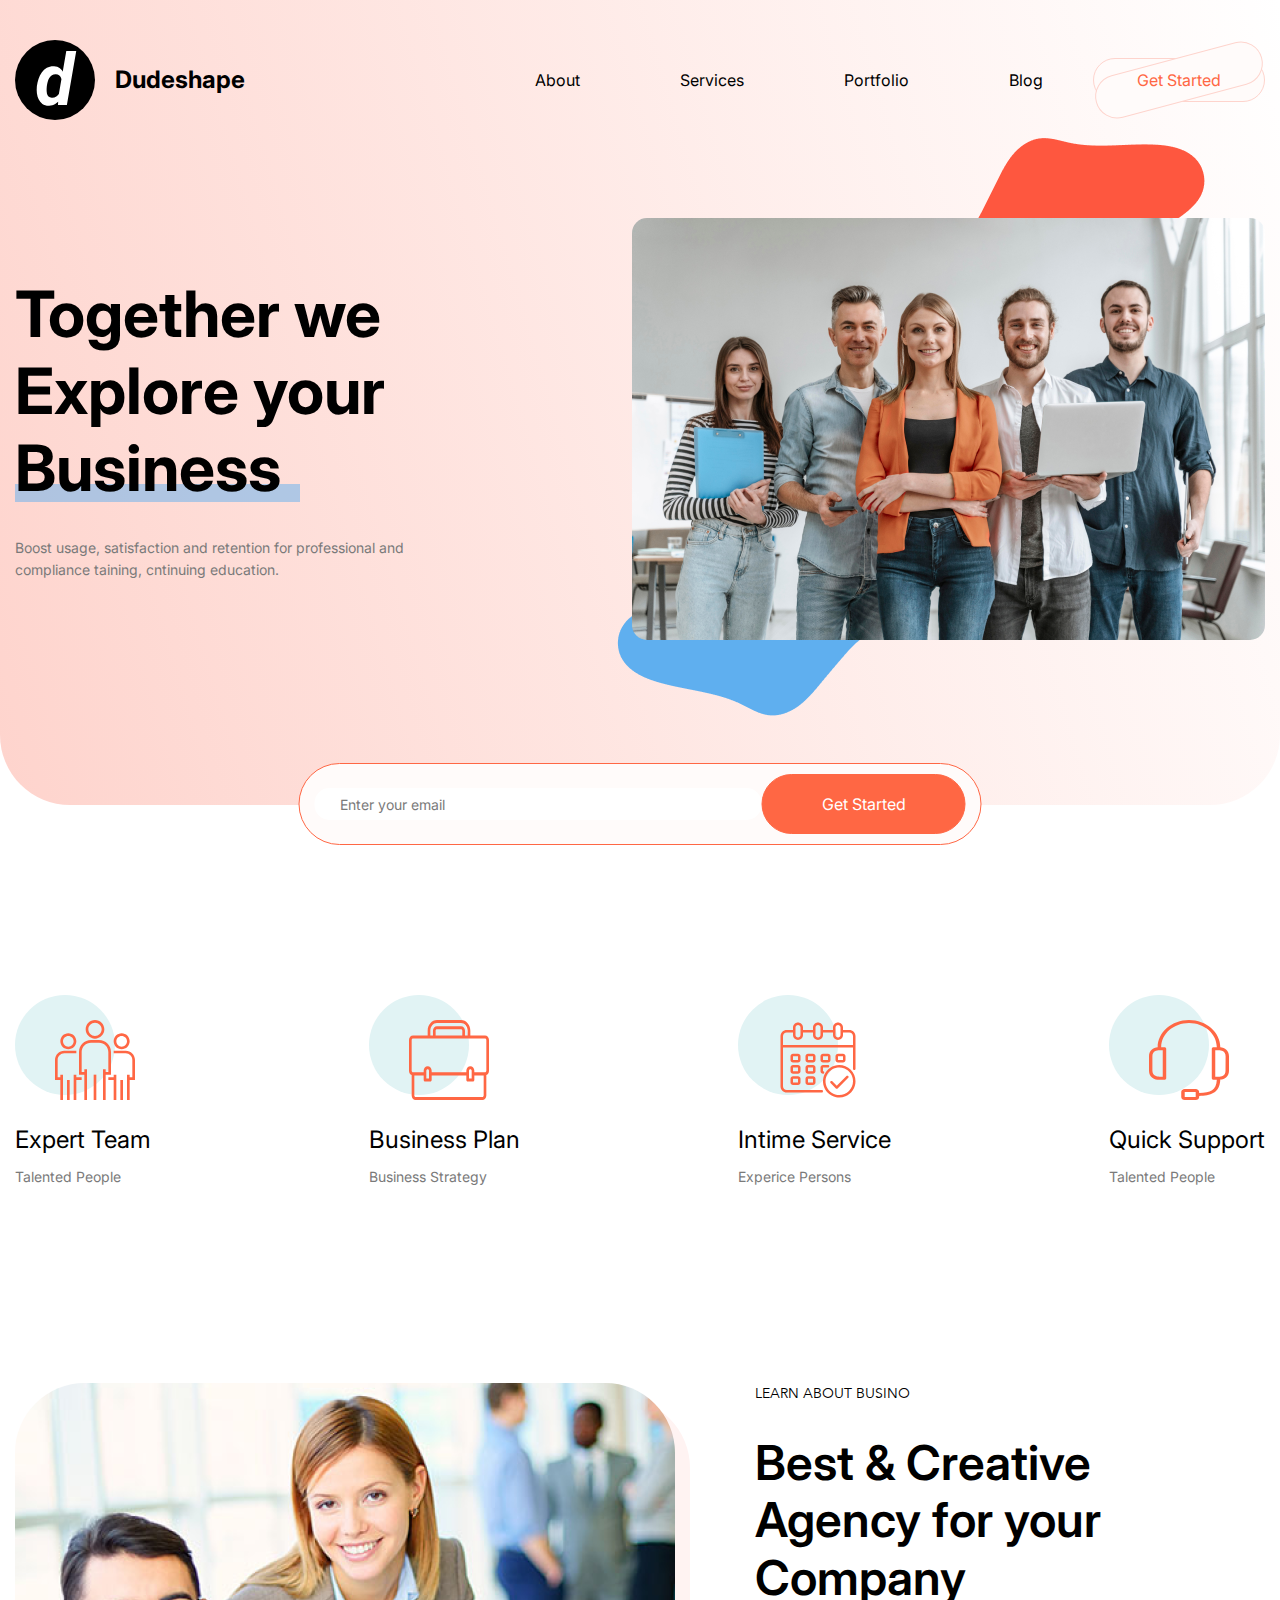
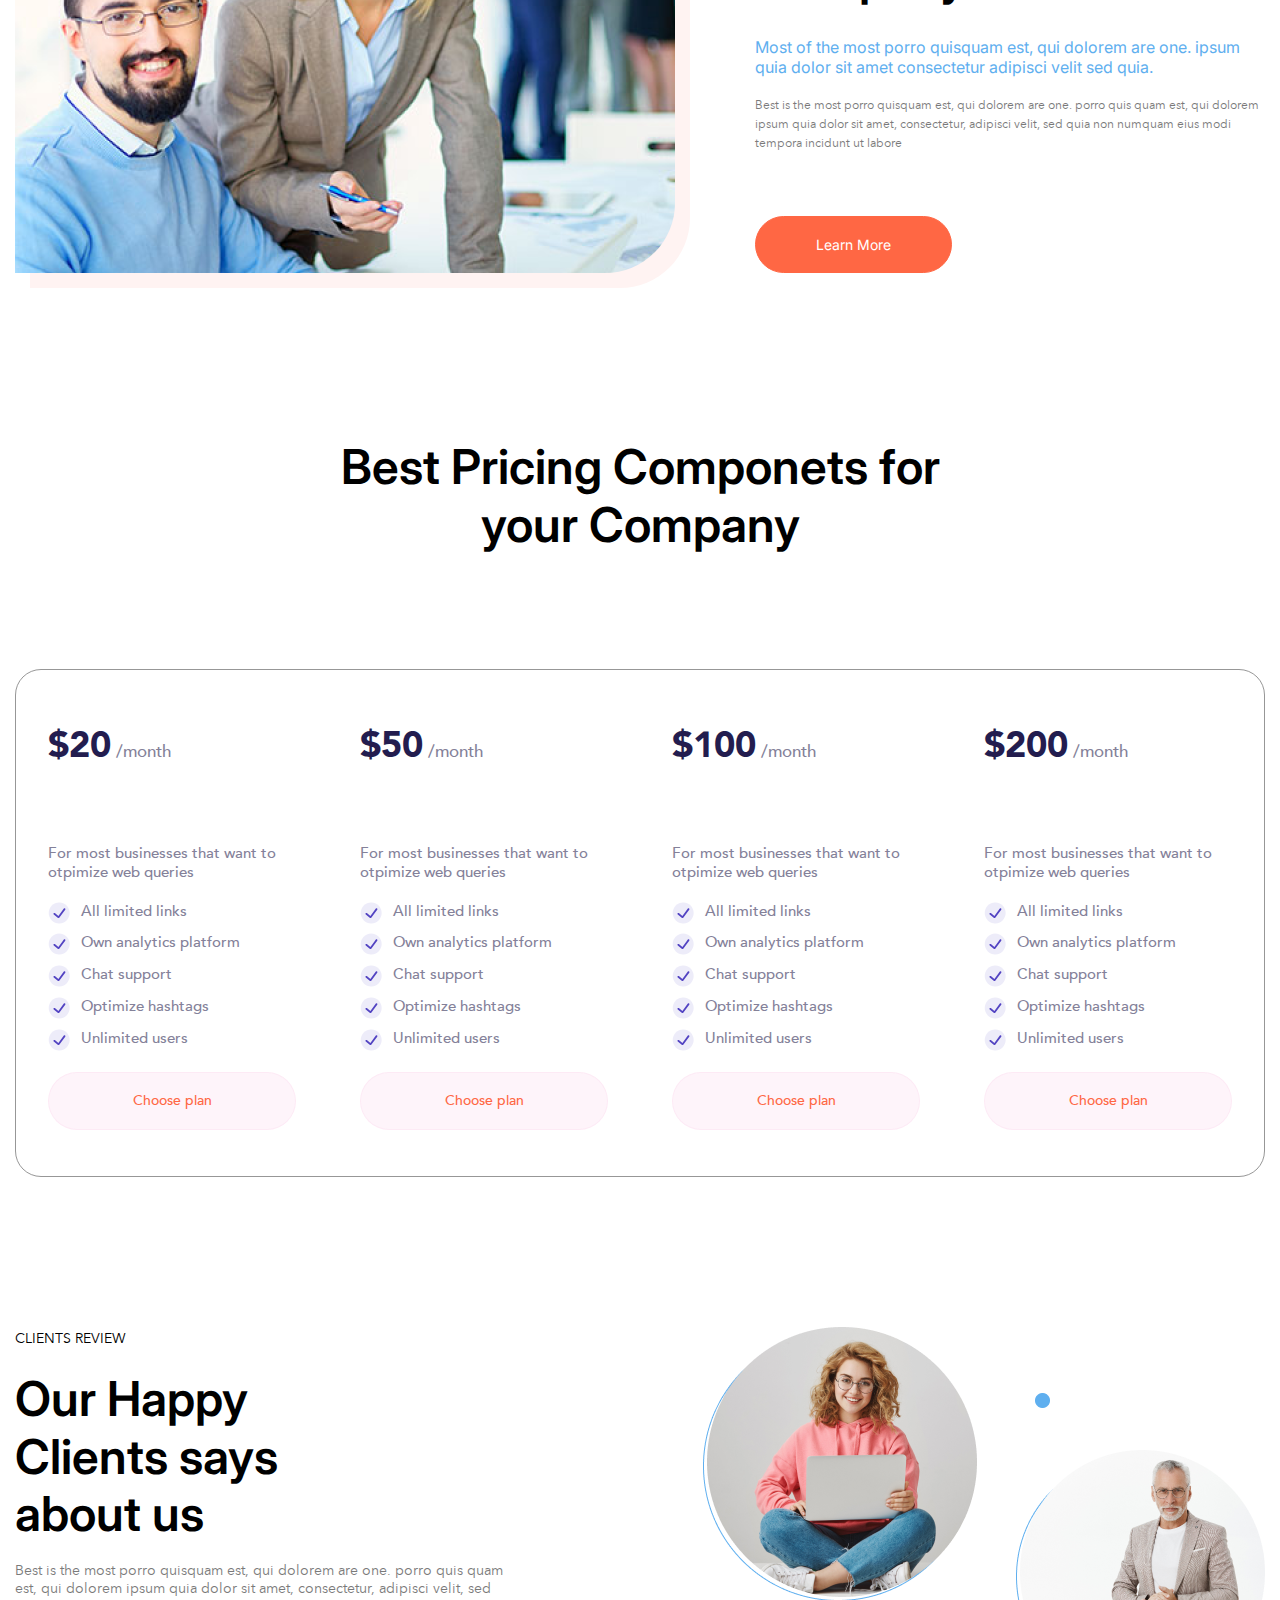
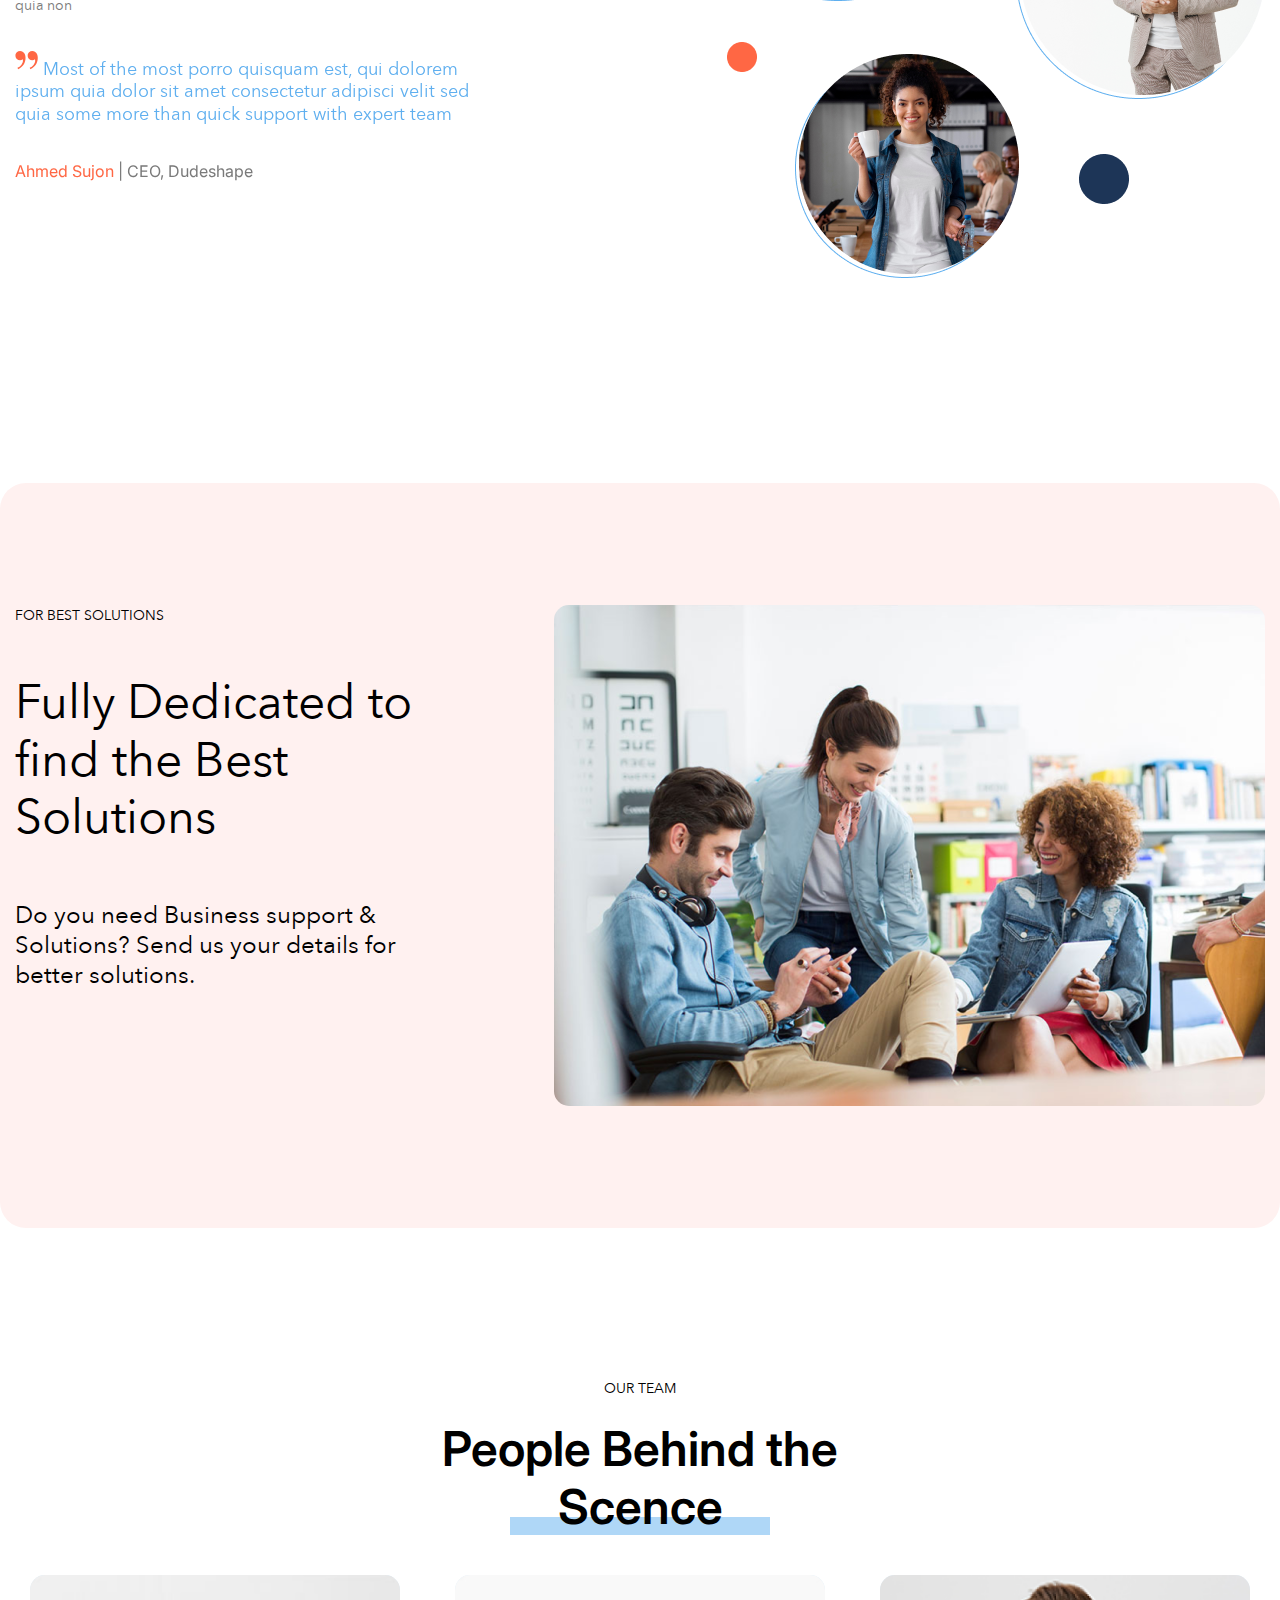
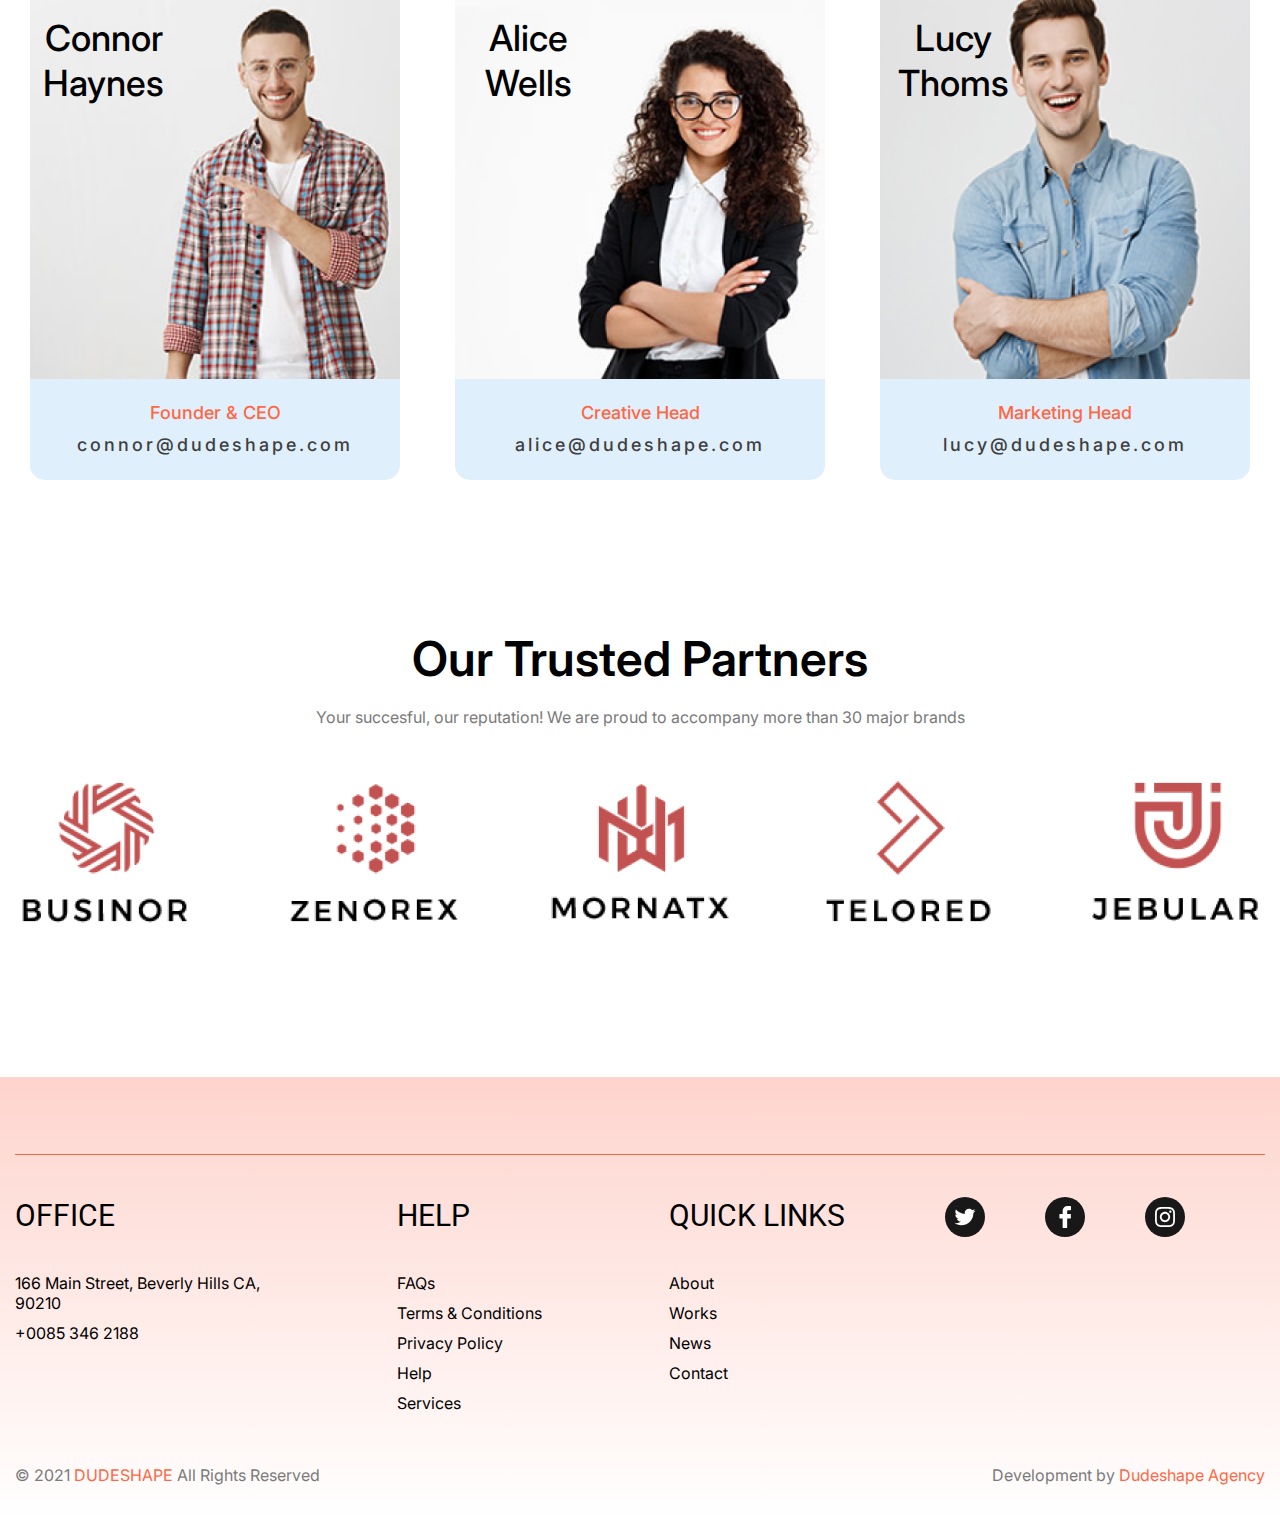
==== app/index.html @ f7526f3b "header, footer, top, features, about, price, reviews, solution, team, partners" ====
<!DOCTYPE html>
<html lang="en">

<head>
    <meta charset="UTF-8">
    <meta http-equiv="X-UA-Compatible" content="IE=edge">
    <meta name="viewport" content="width=device-width, initial-scale=1.0">
    <title>Dudeshape</title>
    <link rel="apple-touch-icon" sizes="120x120" href="images/favicon/apple-touch-icon.png">
    <link rel="icon" type="image/png" sizes="32x32" href="images/favicon/favicon-32x32.png">
    <link rel="icon" type="image/png" sizes="16x16" href="images/favicon/favicon-16x16.png">
    <link rel="manifest" href="images/favicon/site.webmanifest">
    <link rel="mask-icon" href="images/favicon/safari-pinned-tab.svg" color="#5bbad5">
    <meta name="msapplication-TileColor" content="#da532c">
    <meta name="theme-color" content="#ffffff">
    <link rel="preconnect" href="https://fonts.googleapis.com">
    <link rel="preconnect" href="https://fonts.gstatic.com" crossorigin>
    <link
        href="https://fonts.googleapis.com/css2?family=Inter:wght@400;500;600;700&family=Playfair+Display:wght@700&family=Roboto&display=swap"
        rel="stylesheet">
    <link rel="stylesheet" href="css/style.min.css">
</head>

<body>
    <!-- sprite -->
    <svg style="display: none;">
        <symbol id="twitter" viewBox="0 0 40 40">
            <g>
                <path
                    d="M30.5 13.7723C29.7271 14.1003 28.8978 14.3227 28.0264 14.422C28.9161 13.9118 29.5972 13.1026 29.92 12.1414C29.0854 12.6138 28.1642 12.9569 27.1826 13.1428C26.3966 12.3399 25.2785 11.8398 24.0384 11.8398C21.6593 11.8398 19.7303 13.6869 19.7303 15.9637C19.7303 16.2866 19.7683 16.602 19.8418 16.9036C16.262 16.7314 13.0877 15.0892 10.9631 12.5937C10.5918 13.2019 10.3805 13.9105 10.3805 14.667C10.3805 16.0981 11.1416 17.3609 12.2964 18.0997C11.5904 18.0771 10.9264 17.8912 10.3451 17.5821V17.6336C10.3451 19.6314 11.8306 21.2988 13.8002 21.6783C13.4394 21.7713 13.0588 21.8228 12.6651 21.8228C12.387 21.8228 12.1179 21.7964 11.8542 21.7461C12.4027 23.3859 13.9931 24.5783 15.8776 24.611C14.4039 25.7167 12.5457 26.3739 10.5275 26.3739C10.1798 26.3739 9.83724 26.3537 9.5 26.3173C11.4067 27.4896 13.6704 28.1732 16.1033 28.1732C24.028 28.1732 28.3597 21.8881 28.3597 16.4374L28.3453 15.9034C29.1917 15.3254 29.9239 14.5991 30.5 13.7723Z"
                    fill="white" />
            </g>
        </symbol>
        <symbol id="facebook" viewBox="0 0 40 40">
            <g>
                <path
                    d="M25.5628 9.00458L22.7856 9C19.6654 9 17.649 11.1251 17.649 14.4142V16.9106H14.8566C14.6153 16.9106 14.4199 17.1115 14.4199 17.3594V20.9763C14.4199 21.2241 14.6155 21.4249 14.8566 21.4249H17.649V30.5514C17.649 30.7993 17.8444 31 18.0857 31H21.729C21.9703 31 22.1657 30.799 22.1657 30.5514V21.4249H25.4307C25.672 21.4249 25.8674 21.2241 25.8674 20.9763L25.8688 17.3594C25.8688 17.2404 25.8226 17.1264 25.7409 17.0422C25.6591 16.9579 25.5477 16.9106 25.4318 16.9106H22.1657V14.7944C22.1657 13.7773 22.4017 13.2609 23.6915 13.2609L25.5624 13.2603C25.8035 13.2603 25.9989 13.0593 25.9989 12.8117V9.45317C25.9989 9.20576 25.8037 9.00504 25.5628 9.00458Z"
                    fill="white" />
            </g>
        </symbol>
        <symbol id="instagram" viewBox="0 0 40 40">
            <g>
                <path
                    d="M29.9453 15.8801C29.8984 14.8174 29.7266 14.0868 29.4804 13.4537C29.2264 12.7818 28.8357 12.1801 28.3239 11.68C27.8237 11.1721 27.2182 10.7774 26.554 10.5274C25.9172 10.2813 25.1905 10.1094 24.1278 10.0626C23.0572 10.0118 22.7173 10 20.0019 10C17.2866 10 16.9467 10.0118 15.88 10.0586C14.8174 10.1055 14.0868 10.2775 13.4539 10.5235C12.7818 10.7774 12.1801 11.1681 11.68 11.68C11.1721 12.1801 10.7776 12.7857 10.5274 13.4499C10.2813 14.0868 10.1094 14.8134 10.0626 15.8761C10.0118 16.9467 10 17.2866 10 20.002C10 22.7173 10.0118 23.0572 10.0586 24.1239C10.1055 25.1865 10.2775 25.9171 10.5236 26.5502C10.7776 27.2221 11.1721 27.8238 11.68 28.3239C12.1801 28.8318 12.7857 29.2265 13.4499 29.4765C14.0868 29.7226 14.8134 29.8945 15.8762 29.9413C16.9427 29.9883 17.2828 29.9999 19.9981 29.9999C22.7135 29.9999 23.0534 29.9883 24.12 29.9413C25.1827 29.8945 25.9133 29.7226 26.5462 29.4765C27.8903 28.9568 28.953 27.8941 29.4726 26.5502C29.7186 25.9133 29.8906 25.1865 29.9375 24.1239C29.9843 23.0572 29.9961 22.7173 29.9961 20.002C29.9961 17.2866 29.9921 16.9467 29.9453 15.8801ZM28.1442 24.0457C28.1012 25.0225 27.9371 25.5499 27.8004 25.9015C27.4643 26.7728 26.7728 27.4643 25.9015 27.8004C25.5499 27.9372 25.0186 28.1012 24.0457 28.1441C22.9908 28.1911 22.6744 28.2027 20.0059 28.2027C17.3374 28.2027 17.017 28.1911 15.966 28.1441C14.9892 28.1012 14.4618 27.9372 14.1101 27.8004C13.6766 27.6402 13.2819 27.3862 12.9615 27.0541C12.6294 26.7298 12.3755 26.3391 12.2152 25.9055C12.0785 25.5539 11.9144 25.0225 11.8715 24.0497C11.8245 22.9948 11.8129 22.6783 11.8129 20.0097C11.8129 17.3412 11.8245 17.0209 11.8715 15.9699C11.9144 14.9932 12.0785 14.4657 12.2152 14.1141C12.3755 13.6804 12.6294 13.2859 12.9655 12.9654C13.2897 12.6333 13.6804 12.3793 14.1141 12.2192C14.4657 12.0825 14.9972 11.9184 15.9699 11.8754C17.0248 11.8285 17.3414 11.8168 20.0097 11.8168C22.6822 11.8168 22.9986 11.8285 24.0497 11.8754C25.0264 11.9184 25.5539 12.0825 25.9055 12.2192C26.3391 12.3793 26.7337 12.6333 27.0541 12.9654C27.3862 13.2897 27.6401 13.6804 27.8004 14.1141C27.9371 14.4657 28.1012 14.997 28.1442 15.9699C28.1911 17.0248 28.2028 17.3412 28.2028 20.0097C28.2028 22.6783 28.1911 22.9908 28.1442 24.0457Z"
                    fill="white" />
                <path
                    d="M20.0019 14.8642C17.1655 14.8642 14.8642 17.1654 14.8642 20.002C14.8642 22.8385 17.1655 25.1397 20.0019 25.1397C22.8385 25.1397 25.1397 22.8385 25.1397 20.002C25.1397 17.1654 22.8385 14.8642 20.0019 14.8642ZM20.0019 23.3347C18.1618 23.3347 16.6692 21.8422 16.6692 20.002C16.6692 18.1617 18.1618 16.6692 20.0019 16.6692C21.8422 16.6692 23.3346 18.1617 23.3346 20.002C23.3346 21.8422 21.8422 23.3347 20.0019 23.3347Z"
                    fill="white" />
                <path
                    d="M26.5424 14.6611C26.5424 15.3235 26.0053 15.8605 25.3428 15.8605C24.6805 15.8605 24.1434 15.3235 24.1434 14.6611C24.1434 13.9986 24.6805 13.4617 25.3428 13.4617C26.0053 13.4617 26.5424 13.9986 26.5424 14.6611Z"
                    fill="white" />
            </g>
        </symbol>
    </svg>
    <header class="header">
        <div class="container">
            <div class="header__inner">
                <a class="header__logo" href="#">
                    <img class="header__logo-img" src="images/logo.svg" alt="Dudeshape">
                    <span class="header__logo-text">Dudeshape</span>
                </a>
                <nav class="header__menu">
                    <ul class="header__menu-list">
                        <li class="header__menu-item">
                            <a class="header__menu-link" href="#">About</a>
                        </li>
                        <li class="header__menu-item">
                            <a class="header__menu-link" href="#">Services</a>
                        </li>
                        <li class="header__menu-item">
                            <a class="header__menu-link" href="#">Portfolio</a>
                        </li>
                        <li class="header__menu-item">
                            <a class="header__menu-link" href="#">Blog</a>
                        </li>
                    </ul>
                </nav>
                <a class="header__start-link" href="#">Get Started</a>
            </div>
        </div>
    </header>
    <div class="wrapper">
        <div class="main">
            <section class="top">
                <div class="container">
                    <div class="top__inner">
                        <div class="top__content">
                            <div class="top__info">
                                <h1 class="top__title">
                                    Together we Explore your Business
                                </h1>
                                <p class="top__text">
                                    Boost usage, satisfaction and retention for professional
                                    and compliance taining, cntinuing education.
                                </p>
                            </div>
                            <div class="top__img">
                                <img src="images/top-img.png" alt="team">
                            </div>
                        </div>
                        <form class="top__form">
                            <input class="top__form-email" type="email" placeholder="Enter your email">
                            <button class="top__form-btn" type="submit">Get Started</button>
                        </form>
                    </div>
                </div>
            </section>
            <section class="features">
                <div class="container">
                    <div class="features__inner">
                        <div class="features__row">
                            <div class="features__col">
                                <div class="features__item">
                                    <div class="features__item-img">
                                        <img class="features__item-icon" src="images/features1.svg" alt="feature1">
                                    </div>
                                    <h6 class="features__item-title">
                                        Expert Team
                                    </h6>
                                    <p class="features__item-text">
                                        Talented People
                                    </p>
                                </div>
                            </div>
                            <div class="features__col">
                                <div class="features__item">
                                    <div class="features__item-img">
                                        <img class="features__item-icon" src="images/features2.svg" alt="feature2">
                                    </div>
                                    <h6 class="features__item-title">
                                        Business Plan
                                    </h6>
                                    <p class="features__item-text">
                                        Business Strategy
                                    </p>
                                </div>
                            </div>
                            <div class="features__col">
                                <div class="features__item">
                                    <div class="features__item-img">
                                        <img class="features__item-icon" src="images/features3.svg" alt="feature3">
                                    </div>
                                    <h6 class="features__item-title">
                                        Intime Service
                                    </h6>
                                    <p class="features__item-text">
                                        Experice Persons
                                    </p>
                                </div>
                            </div>
                            <div class="features__col">
                                <div class="features__item">
                                    <div class="features__item-img">
                                        <img class="features__item-icon" src="images/features4.svg" alt="feature4">
                                    </div>
                                    <h6 class="features__item-title">
                                        Quick Support
                                    </h6>
                                    <p class="features__item-text">
                                        Talented People
                                    </p>
                                </div>
                            </div>
                        </div>
                    </div>
                </div>
            </section>
            <section class="about">
                <div class="container">
                    <div class="about__inner">
                        <div class="about__img">
                            <img src="images/about-img.png" alt="about">
                        </div>
                        <div class="about__info">
                            <span class="about__subtitle">
                                LEARN ABOUT BUSINO
                            </span>
                            <h3 class="about__title">
                                Best & Creative Agency for your Company
                            </h3>
                            <p class="about__text">
                                Most of the most porro quisquam est, qui dolorem are one. ipsum quia dolor sit amet
                                consectetur adipisci velit sed quia.
                            </p>
                            <p class="about__text">
                                Best is the most porro quisquam est, qui dolorem are one. porro quis quam est, qui
                                dolorem ipsum quia dolor sit amet, consectetur, adipisci velit, sed quia non numquam
                                eius modi tempora incidunt ut labore
                            </p>
                            <a class="about__btn btn" href="#">Learn More</a>
                        </div>
                    </div>
                </div>
            </section>
            <section class="price">
                <div class="container">
                    <div class="price__inner">
                        <h3 class="price__title">
                            Best Pricing Componets for your Company
                        </h3>
                        <div class="price__row">
                            <div class="price__col">
                                <div class="price__card">
                                    <span class="price__card-tag">popular</span>
                                    <span class="price__card-cost">
                                        <b>$20</b> /month
                                    </span>
                                    <div class="price__card-info">
                                        <h6 class="price__card-title">
                                            Intro
                                        </h6>
                                        <p class="price__card-text">
                                            For most businesses that want to otpimize web queries
                                        </p>
                                        <ul class="price__card-list">
                                            <li class="price__card-item">
                                                All limited links
                                            </li>
                                            <li class="price__card-item">
                                                Own analytics platform
                                            </li>
                                            <li class="price__card-item">
                                                Chat support
                                            </li>
                                            <li class="price__card-item">
                                                Optimize hashtags
                                            </li>
                                            <li class="price__card-item">
                                                Unlimited users
                                            </li>
                                        </ul>
                                    </div>
                                    <a class="price__card-btn btn" href="#">Choose plan</a>
                                </div>
                            </div>
                            <div class="price__col">
                                <div class="price__card">
                                    <span class="price__card-tag">popular</span>
                                    <span class="price__card-cost">
                                        <b>$50</b> /month
                                    </span>
                                    <div class="price__card-info">
                                        <h6 class="price__card-title">
                                            Base
                                        </h6>
                                        <p class="price__card-text">
                                            For most businesses that want to otpimize web queries
                                        </p>
                                        <ul class="price__card-list">
                                            <li class="price__card-item">
                                                All limited links
                                            </li>
                                            <li class="price__card-item">
                                                Own analytics platform
                                            </li>
                                            <li class="price__card-item">
                                                Chat support
                                            </li>
                                            <li class="price__card-item">
                                                Optimize hashtags
                                            </li>
                                            <li class="price__card-item">
                                                Unlimited users
                                            </li>
                                        </ul>
                                    </div>
                                    <a class="price__card-btn btn" href="#">Choose plan</a>
                                </div>
                            </div>
                            <div class="price__col">
                                <div class="price__card">
                                    <span class="price__card-tag"> most popular</span>
                                    <span class="price__card-cost">
                                        <b>$100</b> /month
                                    </span>
                                    <div class="price__card-info">
                                        <h6 class="price__card-title">
                                            Pro
                                        </h6>
                                        <p class="price__card-text">
                                            For most businesses that want to otpimize web queries
                                        </p>
                                        <ul class="price__card-list">
                                            <li class="price__card-item">
                                                All limited links
                                            </li>
                                            <li class="price__card-item">
                                                Own analytics platform
                                            </li>
                                            <li class="price__card-item">
                                                Chat support
                                            </li>
                                            <li class="price__card-item">
                                                Optimize hashtags
                                            </li>
                                            <li class="price__card-item">
                                                Unlimited users
                                            </li>
                                        </ul>
                                    </div>
                                    <a class="price__card-btn btn" href="#">Choose plan</a>
                                </div>
                            </div>
                            <div class="price__col">
                                <div class="price__card">
                                    <span class="price__card-tag">popular</span>
                                    <span class="price__card-cost">
                                        <b>$200</b> /month
                                    </span>
                                    <div class="price__card-info">
                                        <h6 class="price__card-title">
                                            Enterprise
                                        </h6>
                                        <p class="price__card-text">
                                            For most businesses that want to otpimize web queries
                                        </p>
                                        <ul class="price__card-list">
                                            <li class="price__card-item">
                                                All limited links
                                            </li>
                                            <li class="price__card-item">
                                                Own analytics platform
                                            </li>
                                            <li class="price__card-item">
                                                Chat support
                                            </li>
                                            <li class="price__card-item">
                                                Optimize hashtags
                                            </li>
                                            <li class="price__card-item">
                                                Unlimited users
                                            </li>
                                        </ul>
                                    </div>
                                    <a class="price__card-btn btn" href="#">Choose plan</a>
                                </div>
                            </div>
                        </div>
                    </div>
                </div>
            </section>
            <section class="reviews">
                <div class="container">
                    <div class="reviews__inner">
                        <div class="reviews__info">
                            <span class="reviews__subtitle">
                                CLIENTS REVIEW
                            </span>
                            <h3 class="reviews__title">
                                Our Happy Clients says about us
                            </h3>
                            <p class="reviews__text">
                                Best is the most porro quisquam est, qui dolorem are one. porro quis quam est, qui dolorem ipsum quia dolor sit amet, consectetur, adipisci velit, sed quia non
                            </p>
                            <div class="reviews__slider">
                                <div class="reviews__item-wrapp">
                                    <div class="reviews__item">
                                        <p class="reviews__slider-text">
                                            <img class="quotes" src="images/quote.svg">Most of the most porro quisquam est, qui dolorem ipsum quia dolor sit amet consectetur adipisci velit sed quia some more than quick support with expert team 
                                        </p>
                                        <p class="reviews__slider-author">
                                            <span>Ahmed Sujon</span> | CEO, Dudeshape
                                        </p>
                                    </div>
                                </div>
                                <div class="reviews__item-wrapp">
                                    <div class="reviews__item">
                                        <p class="reviews__slider-text">
                                            <img class="quotes" src="images/quote.svg">Lorem ipsum dolor sit amet consectetur adipisicing elit. Accusantium aperiam quaerat tempora quibusdam quisquam est, qui dolorem ipsum quia dolor sit amet consectetur adipisci velit sed quia some more than quick support with expert team 
                                        </p>
                                        <p class="reviews__slider-author">
                                            <span>Ahmed Sujon</span> | CEO, Dudeshape
                                        </p>
                                    </div>
                                </div>
                                <div class="reviews__item-wrapp">
                                    <div class="reviews__item">
                                        <p class="reviews__slider-text">
                                            <img class="quotes" src="images/quote.svg">Lorem ipsum dolor sit amet consectetur adipisicing elit. Ratione rerum soluta asperiores eaque dicta adipisci.
                                        </p>
                                        <p class="reviews__slider-author">
                                            <span>Ahmed Sujon</span> | CEO, Dudeshape
                                        </p>
                                    </div>
                                </div>
                            </div>
                        </div>
                        <div class="reviews__img">
                            <img src="images/reviews-img.png" alt="image">
                        </div>
                    </div>
                </div>
            </section>
            <section class="solution">
                <div class="container">
                    <div class="solution__inner">
                        <div class="solution__info">
                            <span class="solution__subtitle">
                                FOR BEST SOLUTIONS
                            </span>
                            <h3 class="solution__title">
                                Fully Dedicated to find the Best Solutions
                            </h3>
                            <p class="solution__text">
                                Do you need Business support & Solutions? Send us your details for better solutions.
                            </p>
                        </div>
                        <div class="solution__img">
                            <img src="images/solution-img.png" alt="solution">
                        </div>
                    </div>
                </div>
            </section>
            <section class="team">
                <div class="container">
                    <div class="team__inner">
                        <span class="team__subtitle">OUR TEAM</span>
                        <h3 class="team__title">
                            People Behind the Scence
                        </h3>
                        <div class="team__row">
                            <div class="team__col">
                                <div class="team__card">
                                    <div class="team__card-img">
                                        <img src="images/team1.png" alt="team1">
                                    </div>
                                    <h5 class="team__card-name">
                                        Connor Haynes
                                    </h5>
                                    <p class="team__card-position">
                                        Founder & CEO
                                    </p>
                                    <a class="team__card-email" href="emailto:connor@dudeshape.com">
                                        connor@dudeshape.com
                                    </a>
                                </div>
                            </div>
                            <div class="team__col">
                                <div class="team__card">
                                    <div class="team__card-img">
                                        <img src="images/team2.png" alt="team2">
                                    </div>
                                    <h5 class="team__card-name">
                                        Alice Wells
                                    </h5>
                                    <p class="team__card-position">
                                        Creative Head
                                    </p>
                                    <a class="team__card-email" href="emailto:alice@dudeshape.com">
                                        alice@dudeshape.com
                                    </a>
                                </div>
                            </div>
                            <div class="team__col">
                                <div class="team__card">
                                    <div class="team__card-img">
                                        <img src="images/team3.png" alt="team3">
                                    </div>
                                    <h5 class="team__card-name">
                                        Lucy Thoms
                                    </h5>
                                    <p class="team__card-position">
                                        Marketing Head
                                    </p>
                                    <a class="team__card-email" href="emailto:connor@dudeshape.com">
                                        lucy@dudeshape.com
                                    </a>
                                </div>
                            </div>
                        </div>
                    </div>
                </div>
            </section>
            <section class="partners">
                <div class="container">
                    <div class="partners__inner">
                        <h3 class="partners__title">
                            Our Trusted Partners
                        </h3>
                        <p class="partners__subtitle">
                            Your succesful, our reputation! We are proud to accompany more than 30 major brands
                        </p>
                        <div class="partners__row">
                            <div class="partners__col">
                                <img class="partners__item" src="images/partners/partner1.png" alt="partner1">
                            </div>
                            <div class="partners__col">
                                <img class="partners__item" src="images/partners/partner2.png" alt="2">
                            </div>
                            <div class="partners__col">
                                <img class="partners__item" src="images/partners/partner3.png" alt="partner3">
                            </div>
                            <div class="partners__col">
                                <img class="partners__item" src="images/partners/partner4.png" alt="partner4">
                            </div>
                            <div class="partners__col">
                                <img class="partners__item" src="images/partners/partner5.png" alt="partner5">
                            </div>
                        </div>
                    </div>
                </div>
            </section>
        </div>
        <footer class="footer">
            <div class="container">
                <div class="footer__inner">
                    <div class="footer__content">
                        <div class="footer__lists">
                            <div class="footer__list-box">
                                <h6 class="footer__list-title">
                                    OFFICE
                                </h6>
                                <ul class="footer__list">
                                    <li class="footer__list-item">
                                        166 Main Street, Beverly Hills CA, 90210
                                    </li>
                                    <li class="footer__list-item">
                                        <a class="footer__list-link" href="tel:0085 3462188">
                                            +0085 346 2188
                                        </a>
                                    </li>
                                </ul>
                            </div>
                            <div class="footer__list-box">
                                <h6 class="footer__list-title">
                                    HELP
                                </h6>
                                <ul class="footer__list">
                                    <li class="footer__list-item">
                                        <a class="footer__list-link" href="#">
                                            FAQs
                                        </a>
                                    </li>
                                    <li class="footer__list-item">
                                        <a class="footer__list-link" href="#">
                                            Terms & Conditions
                                        </a>
                                    </li>
                                    <li class="footer__list-item">
                                        <a class="footer__list-link" href="#">
                                            Privacy Policy
                                        </a>
                                    </li>
                                    <li class="footer__list-item">
                                        <a class="footer__list-link" href="#">
                                            Help
                                        </a>
                                    </li>
                                    <li class="footer__list-item">
                                        <a class="footer__list-link" href="#">
                                            Services
                                        </a>
                                    </li>
                                </ul>
                            </div>
                            <div class="footer__list-box">
                                <h6 class="footer__list-title">
                                    QUICK LINKS
                                </h6>
                                <ul class="footer__list">
                                    <li class="footer__list-item">
                                        <a class="footer__list-link" href="#">
                                            About
                                        </a>
                                    </li>
                                    <li class="footer__list-item">
                                        <a class="footer__list-link" href="#">
                                            Works
                                        </a>
                                    </li>
                                    <li class="footer__list-item">
                                        <a class="footer__list-link" href="#">
                                            News
                                        </a>
                                    </li>
                                    <li class="footer__list-item">
                                        <a class="footer__list-link" href="#">
                                            Contact
                                        </a>
                                    </li>
                                </ul>
                            </div>
                        </div>
                        <div class="footer__social">
                            <ul class="footer__social-list">
                                <li class="footer__social-item">
                                    <a class="footer__social-link" href="#" target="_blank">
                                        <svg class="footer__social-icon">
                                            <use xlink:href="#twitter"></use>
                                        </svg>
                                    </a>
                                </li>
                                <li class="footer__social-item">
                                    <a class="footer__social-link" href="#" target="_blank">
                                        <svg class="footer__social-icon">
                                            <use xlink:href="#facebook"></use>
                                        </svg>
                                    </a>
                                </li>
                                <li class="footer__social-item">
                                    <a class="footer__social-link" href="#" target="_blank">
                                        <svg class="footer__social-icon">
                                            <use xlink:href="#instagram"></use>
                                        </svg>
                                    </a>
                                </li>
                            </ul>
                        </div>
                    </div>
                    <div class="footer__copyright">
                        <p class="footer__copyright-text">
                            © 2021 <span>DUDESHAPE</span> All Rights Reserved
                        </p>
                        <p class="footer__copyright-text">
                            Development by <span>Dudeshape Agency</span>
                        </p>
                    </div>
                </div>
            </div>
        </footer>
    </div>
    <script src="js/main.min.js"></script>
</body>

</html>
---- app/css/style.min.css ----
.team__subtitle,.solution__subtitle,.reviews__subtitle,.about__subtitle{font-family:"AvenirNextLTPro";font-size:14px;line-height:1.6;font-weight:400;color:#000;text-transform:uppercase}.partners__title,.team__title,.solution__title,.reviews__title,.price__title,.about__title{font-family:"Inter",sans-serif;font-size:48px;line-height:1.2;font-weight:600;color:#000}@font-face{font-family:"Avenir";src:url("../fonts/Avenir-Medium.ttf") format("truetype");font-weight:500;font-style:normal}@font-face{font-family:"Avenir";src:url("../fonts/Avenir-Black.ttf") format("truetype");font-weight:900;font-style:normal}@font-face{font-family:"AvenirNextLTPro";src:url("../fonts/AvenirNextLTPro-Regular.ttf") format("truetype");font-weight:400;font-style:normal}html{-webkit-box-sizing:border-box;box-sizing:border-box}*,*::after,*::before{-webkit-box-sizing:inherit;box-sizing:inherit}ul[class],ol[class]{padding:0}body,h1,h2,h3,h4,h5,h6,p,ul,ol,li,figure,figcaption,blockquote,dl,dd{margin:0;font-size:inherit}ul[class]{list-style:none}img{max-width:100%;display:block}input,button,textarea,select{font:inherit}a{text-decoration:none}.slick-slider{position:relative;display:block;-webkit-box-sizing:border-box;box-sizing:border-box;-webkit-touch-callout:none;-webkit-user-select:none;-moz-user-select:none;-ms-user-select:none;user-select:none;-ms-touch-action:pan-y;touch-action:pan-y;-webkit-tap-highlight-color:transparent}.slick-list{position:relative;overflow:hidden;display:block;margin:0;padding:0}.slick-list:focus{outline:none}.slick-list.dragging{cursor:pointer;cursor:hand}.slick-slider .slick-track,.slick-slider .slick-list{-webkit-transform:translate3d(0, 0, 0);-ms-transform:translate3d(0, 0, 0);transform:translate3d(0, 0, 0)}.slick-track{position:relative;left:0;top:0;display:block;margin-left:auto;margin-right:auto}.slick-track:before,.slick-track:after{content:"";display:table}.slick-track:after{clear:both}.slick-loading .slick-track{visibility:hidden}.slick-slide{float:left;height:100%;min-height:1px;display:none}[dir=rtl] .slick-slide{float:right}.slick-slide img{display:block}.slick-slide.slick-loading img{display:none}.slick-slide.dragging img{pointer-events:none}.slick-initialized .slick-slide{display:block}.slick-loading .slick-slide{visibility:hidden}.slick-vertical .slick-slide{display:block;height:auto;border:1px solid transparent}.slick-arrow.slick-hidden{display:none}html,body{height:auto;font-family:"Inter",sans-serif;font-size:16px;line-height:1.25;color:#000}.wrapper{display:-webkit-box;display:-ms-flexbox;display:flex;-webkit-box-orient:vertical;-webkit-box-direction:normal;-ms-flex-direction:column;flex-direction:column;min-height:100%}.main{-webkit-box-flex:1;-ms-flex:1 0 auto;flex:1 0 auto}.footer{-webkit-box-flex:0;-ms-flex:0 0 auto;flex:0 0 auto}.container{max-width:1310px;margin:0 auto;padding:0 15px}.btn{padding:19px 60px;background-color:#ff6744;border:1px solid #ff6744;color:#fff;font-size:14px;text-align:center;border-radius:46px;-webkit-transition:all .3s;-o-transition:all .3s;transition:all .3s}.btn:hover{background-color:#fff3f2;color:#ff6744}.slick-arrow{cursor:pointer;background-color:transparent;border:none;padding:0;font-size:12px;color:#7a7a7a;position:absolute;top:110%;-webkit-transition:all .3s;-o-transition:all .3s;transition:all .3s}.slick-arrow:hover{color:#000}.slick-next{left:65px}.slick-next::before{position:absolute;content:"/";top:0;left:-10px;color:#000}.header{position:absolute;top:0;left:0;width:100%;z-index:5}.header__inner{padding-top:38px;display:-webkit-box;display:-ms-flexbox;display:flex;-webkit-box-align:center;-ms-flex-align:center;align-items:center}.header__logo{display:-webkit-box;display:-ms-flexbox;display:flex;-webkit-box-align:center;-ms-flex-align:center;align-items:center;margin-right:auto}.header__logo-img{max-width:80px;max-height:84px;-o-object-fit:cover;object-fit:cover;margin-right:20px}.header__logo-text{font-size:24px;font-weight:700;color:#000}.header__menu{margin:0 50px}.header__menu-list{display:-webkit-box;display:-ms-flexbox;display:flex;-webkit-box-align:center;-ms-flex-align:center;align-items:center;margin:0 -50px}.header__menu-item{margin:0 50px}.header__menu-link{color:#000;-webkit-transition:all .3s;-o-transition:all .3s;transition:all .3s}.header__menu-link:hover{color:#ff6744}.header__start-link{padding:12px 44px;color:#ff6744;position:relative;border-radius:50px;-webkit-transition:all .3s;-o-transition:all .3s;transition:all .3s}.header__start-link::before,.header__start-link::after{position:absolute;content:"";top:0;left:0;right:0;bottom:0;background-color:#fffbfa;border:1px solid #fed4cd;border-radius:50px;z-index:-2}.header__start-link::after{-webkit-transform:rotate(-15deg);-ms-transform:rotate(-15deg);transform:rotate(-15deg);z-index:-1;-webkit-transition:all .4s;-o-transition:all .4s;transition:all .4s}.header__start-link:hover{color:#fff}.header__start-link:hover.header__start-link::after{-webkit-transform:rotate(0deg);-ms-transform:rotate(0deg);transform:rotate(0deg);background-color:#ff6744}.top{background:-o-linear-gradient(16.74deg, #FED4CD 0.86%, rgba(254, 212, 205, 0) 100%);background:linear-gradient(73.26deg, #FED4CD 0.86%, rgba(254, 212, 205, 0) 100%);border-radius:0px 0px 70px 70px}.top__inner{padding:218px 0 165px;display:-webkit-box;display:-ms-flexbox;display:flex;-webkit-box-orient:vertical;-webkit-box-direction:normal;-ms-flex-direction:column;flex-direction:column;-webkit-box-align:center;-ms-flex-align:center;align-items:center;position:relative}.top__content{display:-webkit-box;display:-ms-flexbox;display:flex;-webkit-box-pack:justify;-ms-flex-pack:justify;justify-content:space-between;-webkit-box-align:center;-ms-flex-align:center;align-items:center;width:100%}.top__info{max-width:510px}.top__title{font-size:64px;line-height:1.2;font-weight:700;margin-bottom:30px;position:relative;z-index:1}.top__title::after{position:absolute;content:"";bottom:5px;left:0;height:18px;width:285px;background-color:rgba(95,175,239,.5);z-index:-1}.top__text{font-size:14px;color:#7a7a7a;max-width:400px;line-height:1.6}.top__img{max-width:633px;border-radius:15px;position:relative;z-index:1}.top__img::before{position:absolute;content:url(../images/top__orange-blob.png);top:-80px;right:60px;z-index:-1}.top__img::after{position:absolute;content:url(../images/top__blue-blob.png);bottom:-80px;left:-15px;z-index:-1}.top__img img{border-radius:15px;width:100%;height:100%;-o-object-fit:cover;object-fit:cover}.top__form{position:absolute;bottom:-40px;left:50%;-webkit-transform:translate(-50%);-ms-transform:translate(-50%);transform:translate(-50%);max-width:683px;width:100%;background-color:#fffbfa;border:1px solid #ff6744;border-radius:56px;padding:10px 15px;display:-webkit-box;display:-ms-flexbox;display:flex;-webkit-box-pack:justify;-ms-flex-pack:justify;justify-content:space-between;-webkit-box-align:center;-ms-flex-align:center;align-items:center}.top__form-email{border:none;-webkit-box-flex:1;-ms-flex-positive:1;flex-grow:1;font-size:18px;padding:5px 25px;border-radius:15px}.top__form-email::-webkit-input-placeholder{font-size:14px;color:#7a7a7a}.top__form-email::-moz-placeholder{font-size:14px;color:#7a7a7a}.top__form-email:-ms-input-placeholder{font-size:14px;color:#7a7a7a}.top__form-email::-ms-input-placeholder{font-size:14px;color:#7a7a7a}.top__form-email::placeholder{font-size:14px;color:#7a7a7a}.top__form-btn{padding:19px 59px;border-radius:46px;background-color:#ff6744;border:1px solid #ff6744;color:#fff;cursor:pointer;-webkit-transition:all .3s;-o-transition:all .3s;transition:all .3s}.top__form-btn:hover{background-color:#fff3f2;color:#ff6744}.features__inner{padding:190px 0 195px}.features__row{display:-webkit-box;display:-ms-flexbox;display:flex;-ms-flex-wrap:wrap;flex-wrap:wrap;-webkit-box-pack:justify;-ms-flex-pack:justify;justify-content:space-between;-webkit-box-align:center;-ms-flex-align:center;align-items:center;margin:-15px}.features__col{padding:15px}.features__item{max-width:200px;width:100%}.features__item-icon{width:100%;height:100%;-o-object-fit:cover;object-fit:cover}.features__item-img{max-width:120px;max-height:105px;margin-bottom:25px}.features__item-title{font-size:24px;font-weight:400;margin-bottom:11px}.features__item-text{font-size:14px;line-height:1.6;color:#7a7a7a}.about__inner{padding-bottom:165px;display:-webkit-box;display:-ms-flexbox;display:flex;-webkit-box-pack:justify;-ms-flex-pack:justify;justify-content:space-between}.about__img{position:relative;max-width:660px;margin-right:30px;-o-object-fit:cover;object-fit:cover;z-index:1}.about__img::after{position:absolute;content:"";top:0;left:0;right:0;bottom:0;border-radius:70px 70px 70px 0px;-webkit-transform:translate(15px, 15px);-ms-transform:translate(15px, 15px);transform:translate(15px, 15px);background-color:#fff3f2;z-index:-1}.about__img img{width:100%;height:100%;border-radius:70px 70px 70px 0px}.about__info{max-width:510px;display:-webkit-box;display:-ms-flexbox;display:flex;-webkit-box-orient:vertical;-webkit-box-direction:normal;-ms-flex-direction:column;flex-direction:column}.about__subtitle{margin-bottom:28px;display:inline-block}.about__title{margin-bottom:30px}.about{font-size:16px;color:#5fafef}.about__text{font-size:16px;color:#5fafef;margin-bottom:20px}.about__text+.about__text{font-family:"AvenirNextLTPro";font-size:12px;line-height:1.6;color:#7a7a7a}.about__btn{-ms-flex-item-align:start;-ms-grid-row-align:start;align-self:start;margin-top:auto}.price__inner{padding-bottom:150px}.price__title{max-width:650px;margin:0 auto 115px;text-align:center}.price__row{display:-webkit-box;display:-ms-flexbox;display:flex;-ms-flex-wrap:wrap;flex-wrap:wrap;-webkit-box-pack:justify;-ms-flex-pack:justify;justify-content:space-between;border:1px solid #979797;border-radius:26px}.price__col{width:25%;max-width:320px;border-radius:26px;color:#848199;-webkit-transition:all .5s;-o-transition:all .5s;transition:all .5s;cursor:pointer}.price__col:hover{background-image:url(../images/price-bg.png);background-repeat:no-repeat;background-size:cover;background-position:top center;-webkit-transform:translateY(-55px);-ms-transform:translateY(-55px);transform:translateY(-55px);color:#fff;-webkit-box-shadow:0px 42px 34px rgba(82,67,194,.295755);box-shadow:0px 42px 34px rgba(82,67,194,.295755)}.price__col:hover .price__card-btn{background-color:#ff6744;color:#fff}.price__col:hover .price__card-cost b,.price__col .price__card-title{color:#fff}.price__col:hover .price__card-item::before{background-image:url(../images/check-circle2.svg)}.price__col:hover .price__card-tag{visibility:visible}.price__card{padding:21px 32px 46px;display:-webkit-box;display:-ms-flexbox;display:flex;-webkit-box-orient:vertical;-webkit-box-direction:normal;-ms-flex-direction:column;flex-direction:column;font-family:"Avenir";font-weight:500;font-size:15px;height:100%}.price__card-tag{text-transform:uppercase;font-size:10px;padding:8px 18px;color:#fff;background-color:#4031b3;border-radius:14px;-ms-flex-item-align:end;-ms-grid-row-align:end;align-self:end;margin-bottom:5px;visibility:hidden}.price__card-cost{font-size:17px;margin-bottom:30px}.price__card-cost b{font-size:36px;font-weight:900;color:#231d4f}.price__card-info{-webkit-box-flex:1;-ms-flex-positive:1;flex-grow:1}.price__card-title{font-size:28px;font-weight:900;color:#231d4f;margin-bottom:10px}.price__card-text{margin-bottom:20px}.price__card-list{margin-bottom:25px}.price__card-item{margin-bottom:13px;padding-left:33px;position:relative}.price__card-item::before{position:absolute;content:"";width:22px;height:22px;background-image:url(../images/check-circle.svg);background-size:cover;background-repeat:no-repeat;background-position:0 0;top:0;left:0}.price__card-btn{color:#ff6744;background-color:rgba(244,150,209,.1);border:1px solid rgba(244,150,209,.1);-webkit-transition:all .3s;-o-transition:all .3s;transition:all .3s}.price__card-btn:hover{background-color:#ff6744;border:1px solid #ff6744;color:#fff}.reviews__inner{padding-bottom:205px;display:-webkit-box;display:-ms-flexbox;display:flex;-webkit-box-pack:justify;-ms-flex-pack:justify;justify-content:space-between}.reviews__info{max-width:550px}.reviews__subtitle{display:inline-block;margin-bottom:20px}.reviews__title{max-width:330px;margin-bottom:20px}.reviews__text{font-family:"AvenirNextLTPro";font-size:14px;color:#7a7a7a;margin-bottom:35px;max-width:500px}.reviews__slider{overflow:hidden}.reviews__item{max-width:470px;padding-top:5px}.reviews .quotes{display:inline;margin-right:5px;font-family:"Playfair Display";font-size:64px;color:#ff6744;position:relative;top:-5px}.reviews__slider-text{font-family:"AvenirNextLTPro";font-size:18px;color:#5fafef;margin-bottom:35px}.reviews__slider-author{color:#7a7a7a}.reviews__slider-author span{color:#ff6744}.solution{background-color:#fff1f0;border-radius:26px}.solution__inner{padding:122px 0;display:-webkit-box;display:-ms-flexbox;display:flex;-webkit-box-pack:justify;-ms-flex-pack:justify;justify-content:space-between}.solution__img{max-width:711px;border-radius:15px;overflow:hidden}.solution__img img{width:100%;height:100%;-o-object-fit:cover;object-fit:cover}.solution__info{max-width:460px;font-family:"AvenirNextLTPro"}.solution__subtitle{display:inline-block;margin-bottom:51px}.solution__title{font-family:"AvenirNextLTPro";font-weight:400;margin-bottom:51px}.solution__text{font-size:24px;max-width:400px}.team__inner{padding:150px 0;display:-webkit-box;display:-ms-flexbox;display:flex;-webkit-box-orient:vertical;-webkit-box-direction:normal;-ms-flex-direction:column;flex-direction:column;-webkit-box-align:center;-ms-flex-align:center;align-items:center}.team__subtitle{margin-bottom:20px}.team__title{max-width:415px;margin-bottom:40px;text-align:center;position:relative;z-index:1}.team__title::after{position:absolute;content:"";bottom:0;left:0;right:0;height:18px;width:260px;margin:0 auto;background-color:rgba(95,175,239,.5);z-index:-1}.team__row{width:100%;display:-webkit-box;display:-ms-flexbox;display:flex;-ms-flex-wrap:wrap;flex-wrap:wrap;-webkit-box-pack:justify;-ms-flex-pack:justify;justify-content:space-between;margin:-15px}.team__col{width:33.33%;max-width:400px;padding:15px}.team__card{border-radius:15px;overflow:hidden;background-color:rgba(175,215,247,.4);height:100%;display:-webkit-box;display:-ms-flexbox;display:flex;-webkit-box-orient:vertical;-webkit-box-direction:normal;-ms-flex-direction:column;flex-direction:column;-webkit-box-align:center;-ms-flex-align:center;align-items:center;padding-bottom:23px;position:relative}.team__card-img{max-height:435px;height:100%;margin-bottom:23px}.team__card-img img{width:100%;height:100%;-o-object-fit:cover;object-fit:cover}.team__card-name{position:absolute;text-align:center;max-width:133px;font-size:36px;font-weight:500;top:8%;left:2%}.team__card-position{font-size:18px;font-weight:500;color:#ff6744;margin-bottom:10px}.team__card-email{font-size:18px;font-weight:500;letter-spacing:3px;color:#403e3e}.partners__inner{padding-bottom:150px;display:-webkit-box;display:-ms-flexbox;display:flex;-webkit-box-orient:vertical;-webkit-box-direction:normal;-ms-flex-direction:column;flex-direction:column;-webkit-box-align:center;-ms-flex-align:center;align-items:center}.partners__title{margin-bottom:20px}.partners__subtitle{color:#7a7a7a;margin-bottom:50px}.partners__row{display:-webkit-box;display:-ms-flexbox;display:flex;-ms-flex-wrap:wrap;flex-wrap:wrap;-webkit-box-pack:justify;-ms-flex-pack:justify;justify-content:space-between;width:100%;margin:-15px}.partners__col{width:20%;max-width:180px}.partners__item{width:100%;height:100%;-o-object-fit:cover;object-fit:cover}.footer{background:-webkit-gradient(linear, left top, left bottom, from(#FED4CD), to(rgba(254, 212, 205, 0)));background:-o-linear-gradient(top, #FED4CD 0%, rgba(254, 212, 205, 0) 100%);background:linear-gradient(180deg, #FED4CD 0%, rgba(254, 212, 205, 0) 100%)}.footer__inner{padding:77px 0 33px}.footer__content{border-top:1px solid #ff6744;padding:42px 0;display:-webkit-box;display:-ms-flexbox;display:flex;-webkit-box-pack:justify;-ms-flex-pack:justify;justify-content:space-between;-webkit-box-align:start;-ms-flex-align:start;align-items:flex-start}.footer__lists{display:-webkit-box;display:-ms-flexbox;display:flex;-webkit-box-pack:justify;-ms-flex-pack:justify;justify-content:space-between;-webkit-box-flex:1;-ms-flex-positive:1;flex-grow:1;margin-left:-20px}.footer__list-box{max-width:255px;margin:0 20px}.footer__list-title{font-family:"Roboto",sans-serif;font-size:30px;font-weight:400;text-transform:uppercase;margin-bottom:38px}.footer__list-item{margin-bottom:10px}.footer__list-link{color:#000;-webkit-transition:all .3s;-o-transition:all .3s;transition:all .3s}.footer__list-link:hover{color:#ff6744}.footer__social{padding:0 80px}.footer__social-list{display:-webkit-box;display:-ms-flexbox;display:flex;-webkit-box-pack:justify;-ms-flex-pack:justify;justify-content:space-between;margin:0 -30px}.footer__social-item{margin:0 30px}.footer__social-link{width:40px;height:40px;background-color:#181818;border-radius:50%;display:-webkit-box;display:-ms-flexbox;display:flex;-webkit-box-pack:center;-ms-flex-pack:center;justify-content:center;-webkit-box-align:center;-ms-flex-align:center;align-items:center;-webkit-transition:all .3s;-o-transition:all .3s;transition:all .3s}.footer__social-link:hover{background-color:#ff6744}.footer__social-icon{width:40px;height:40px}.footer__copyright{display:-webkit-box;display:-ms-flexbox;display:flex;-webkit-box-pack:justify;-ms-flex-pack:justify;justify-content:space-between;-webkit-box-align:center;-ms-flex-align:center;align-items:center}.footer__copyright-text{color:#7a7a7a}.footer__copyright-text span{color:#ff6744}@media(max-width: 1440px){.top{border-radius:0px 0px 70px 70px}}
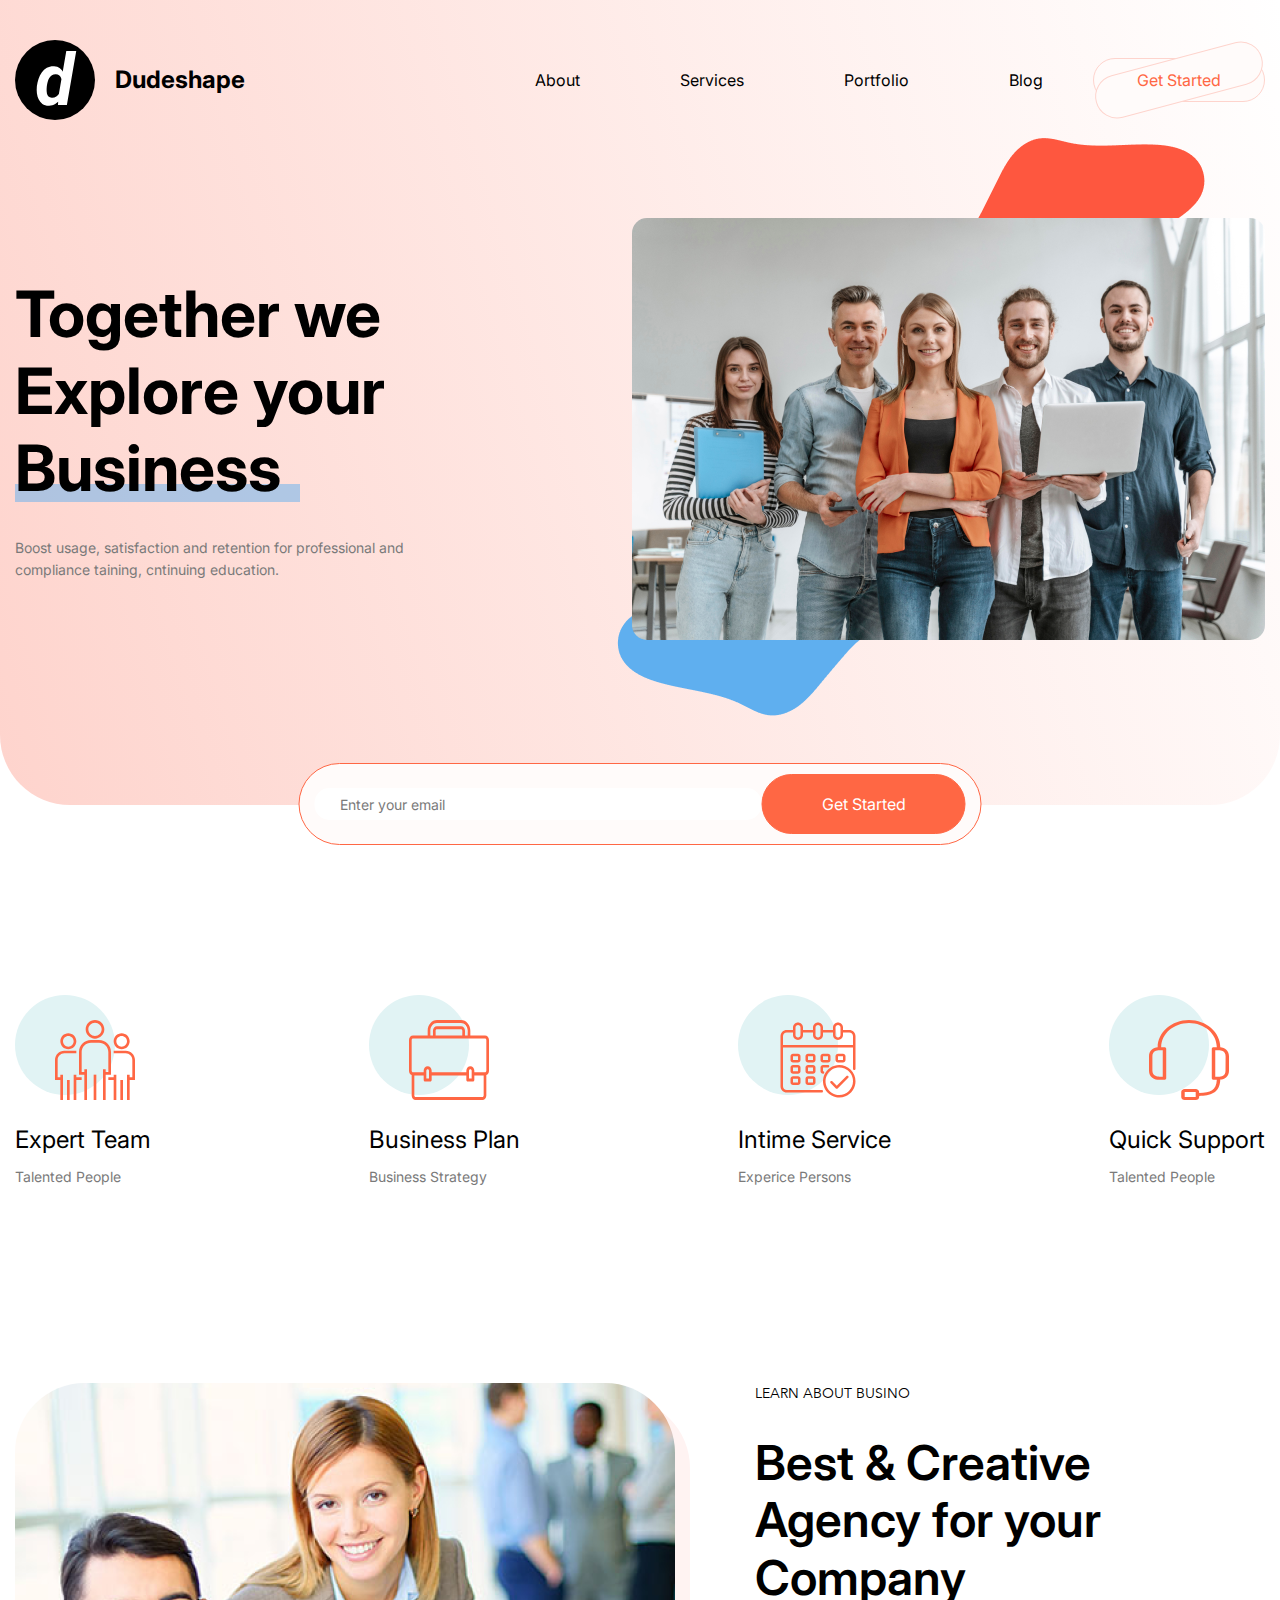
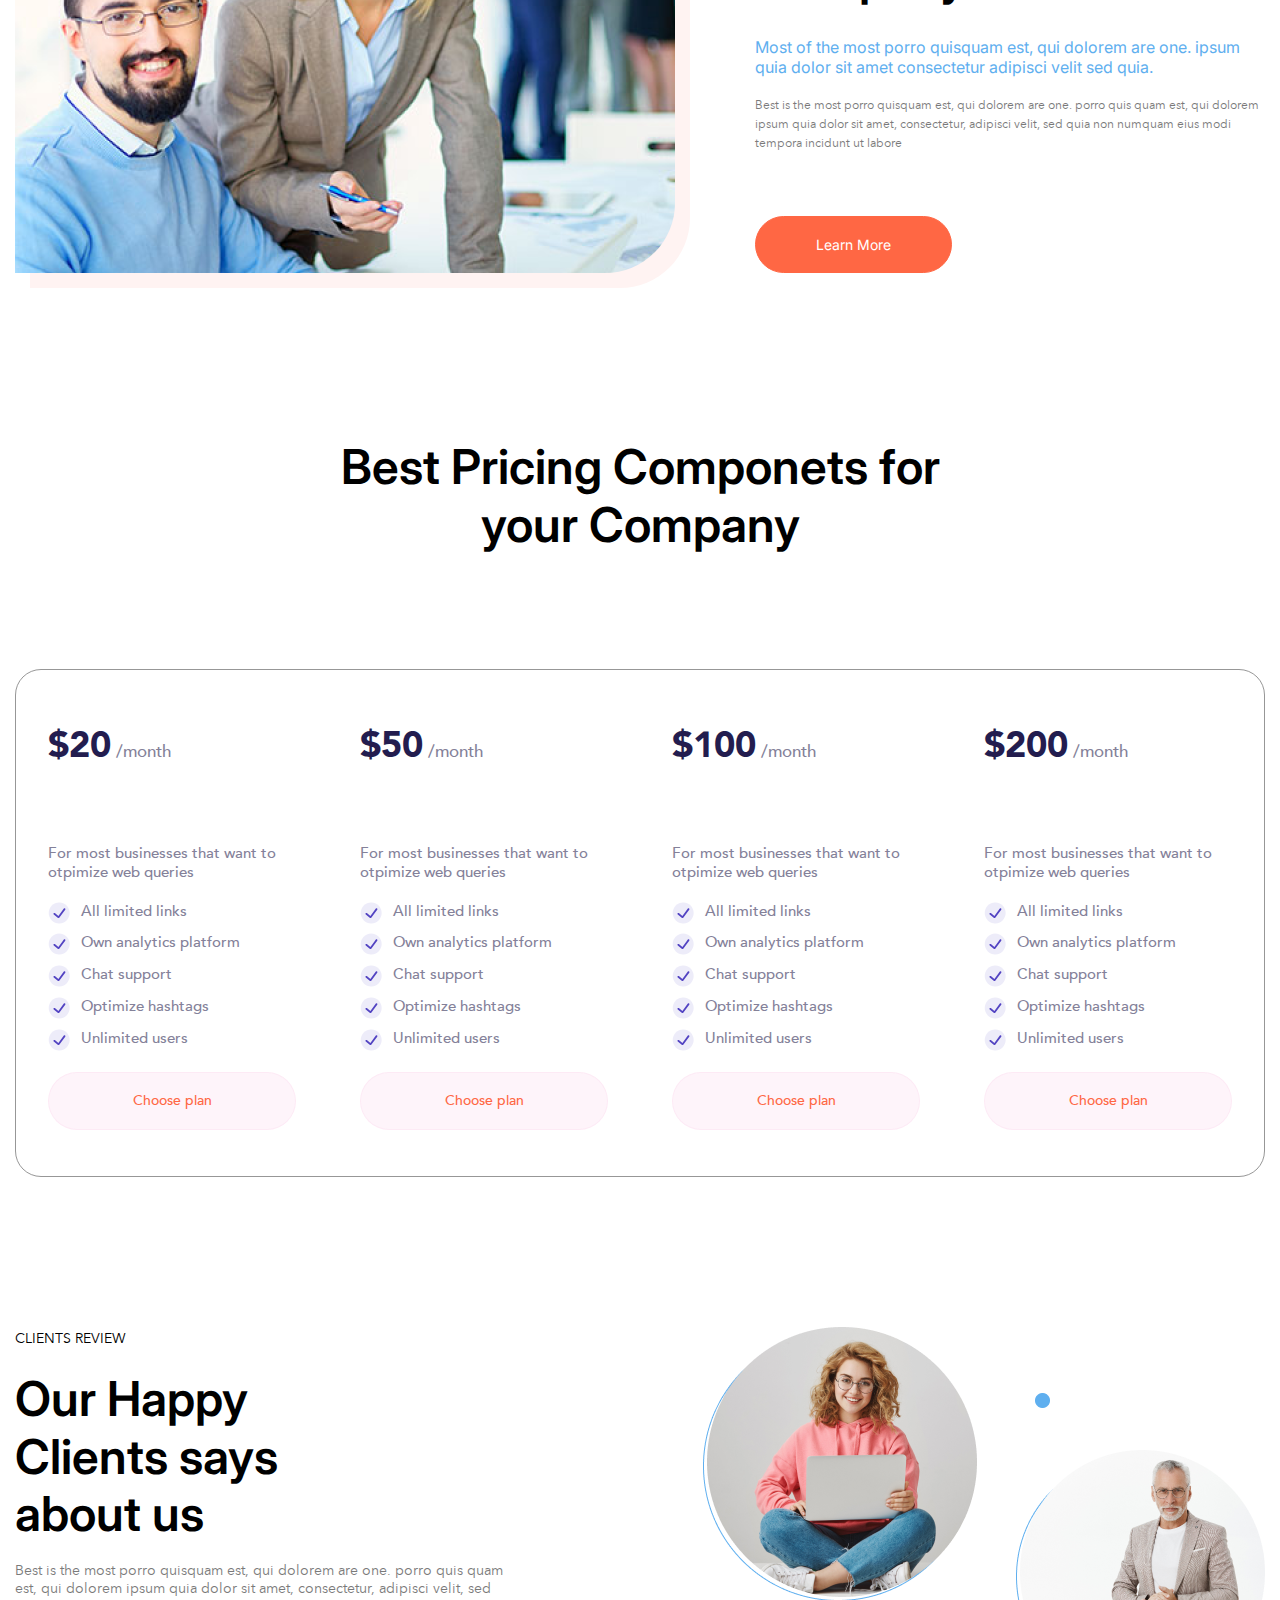
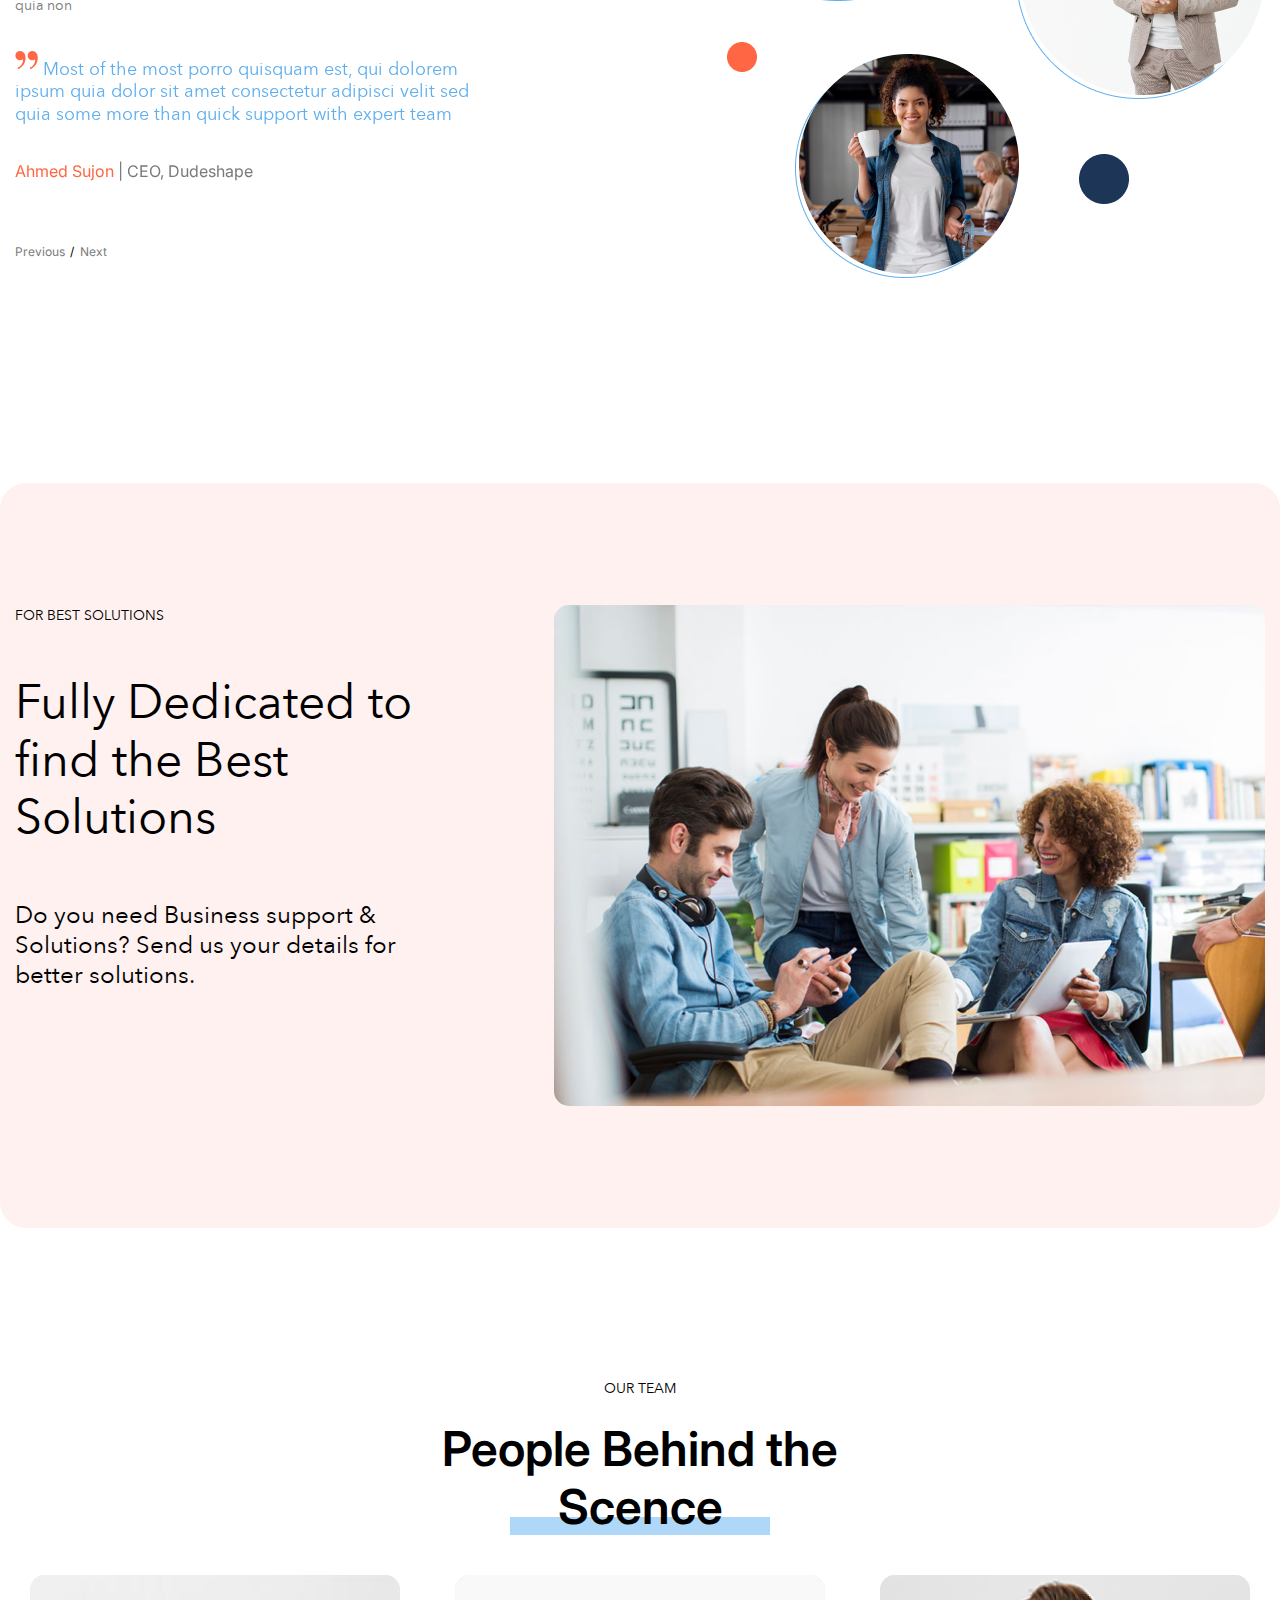
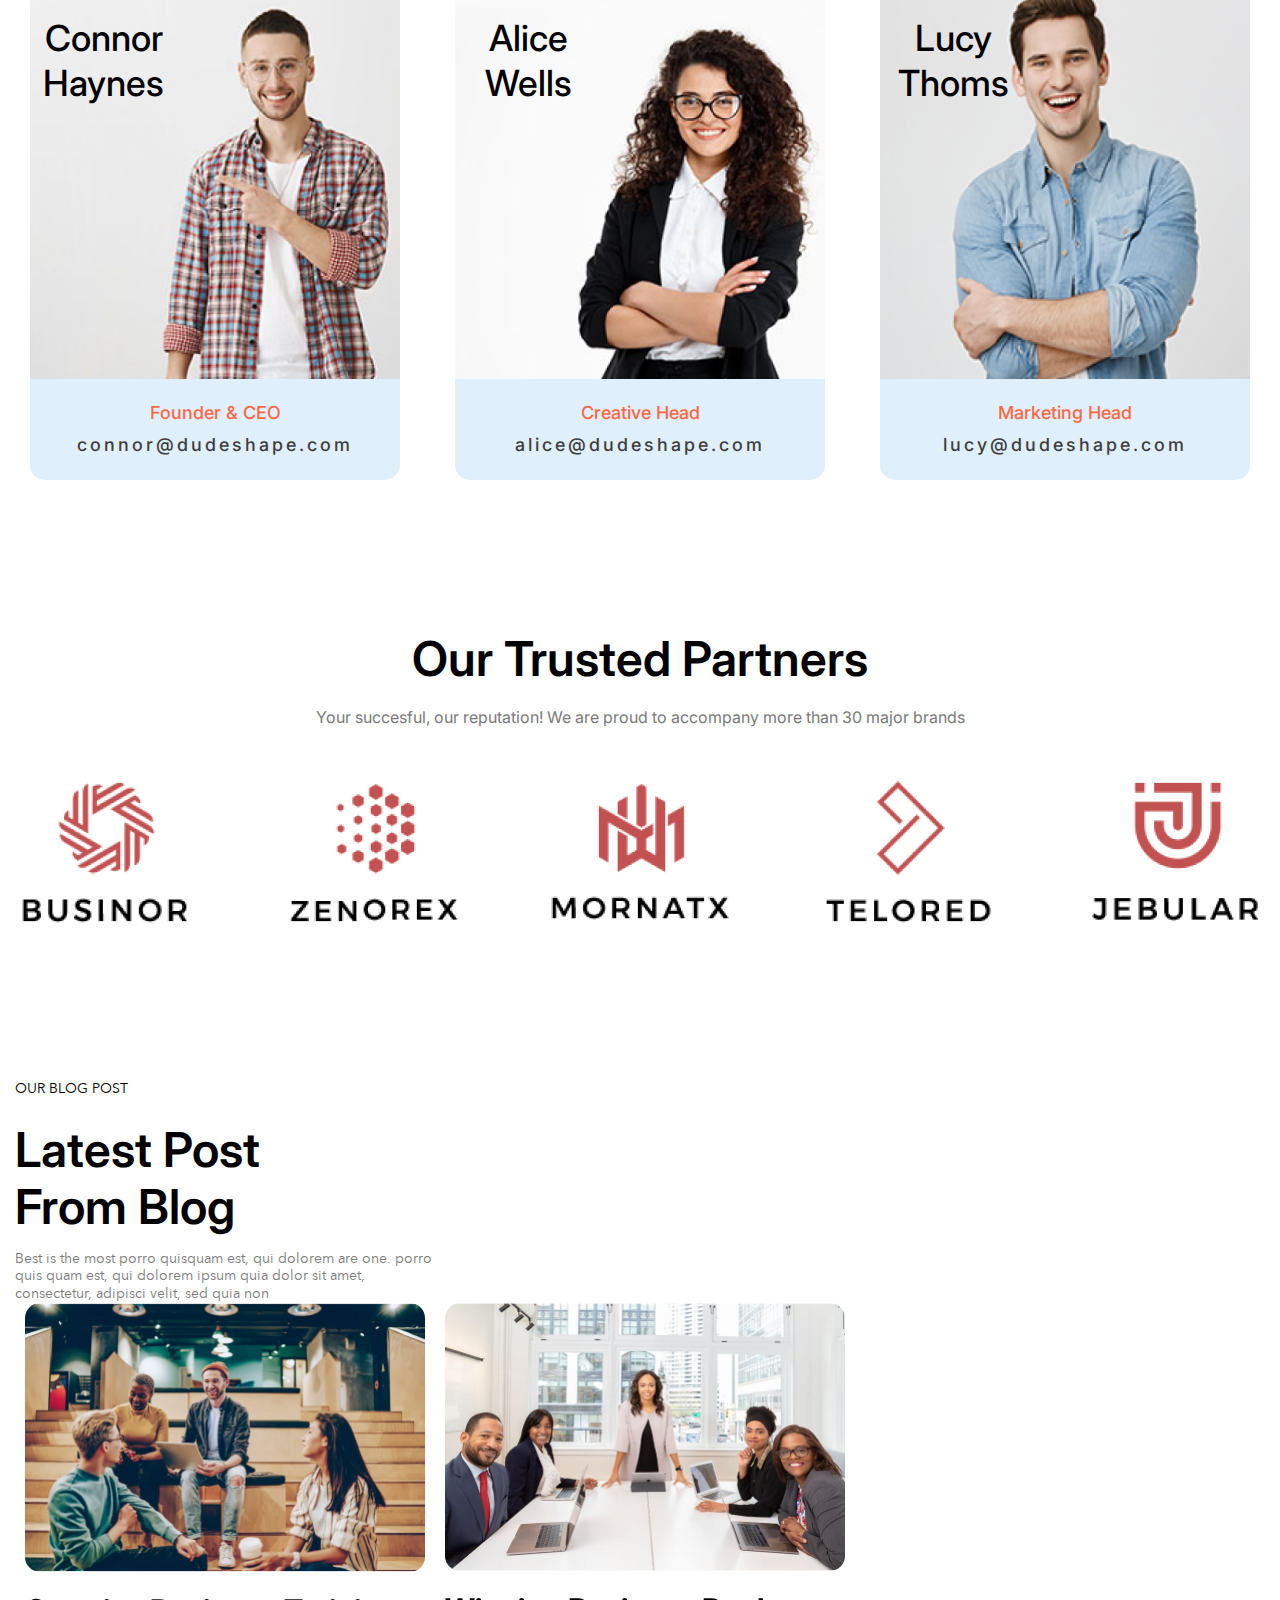
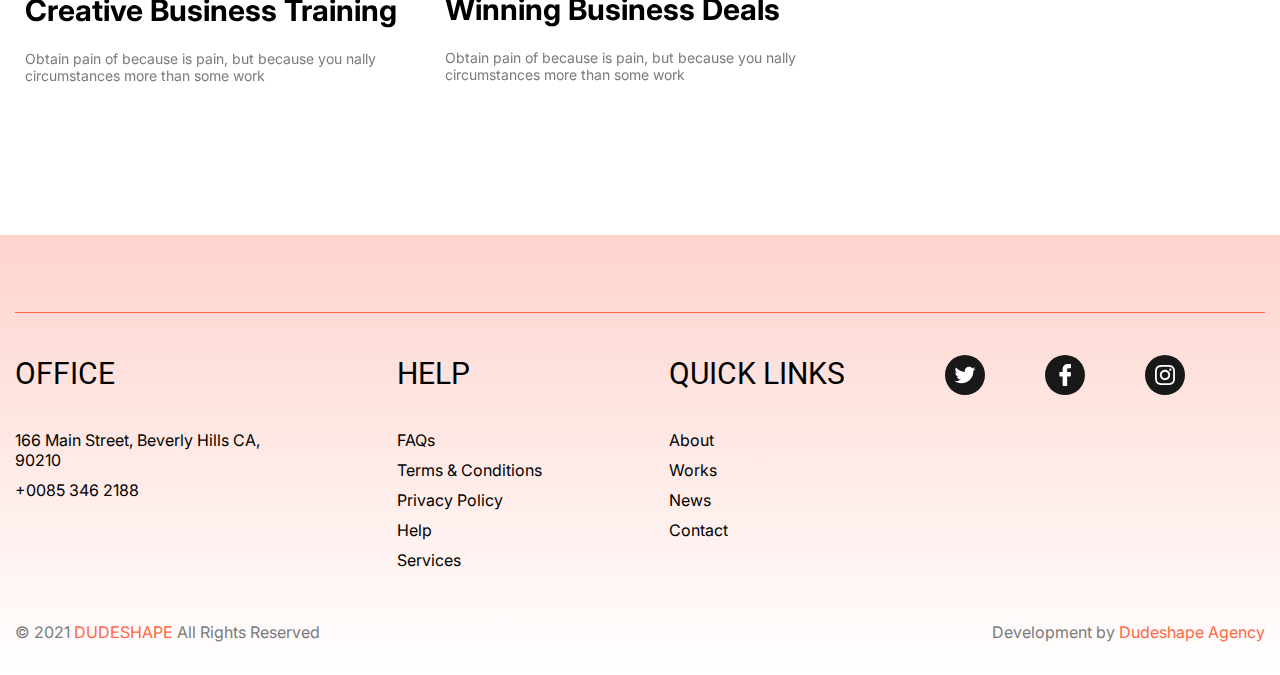
==== commit 51cd44c3: "blog" ====
--- a/app/index.html
+++ b/app/index.html
@@ -500,6 +500,65 @@
                     </div>
                 </div>
             </section>
+            <section class="blog">
+                <div class="container">
+                    <div class="blog__inner">
+                        <div class="blog__info">
+                            <span class="blog__subtitle">Our Blog Post</span>
+                            <h3 class="blog__title">
+                                Latest Post From Blog
+                            </h3>
+                            <p class="blog__text">
+                                Best is the most porro quisquam est, qui dolorem are one. porro quis quam est, qui dolorem ipsum quia dolor sit amet, consectetur, adipisci velit, sed quia non
+                            </p>
+                        </div>
+                        <div class="blog__slider">
+                            <div class="blog__item-wrapp">
+                                <a class="blog__item" href="#">
+                                   <img src="images/blog1.png" alt="blog1" class="blog__item-img">
+                                   <h6 class="blog__item-title">
+                                    Creative Business Training
+                                   </h6>
+                                   <p class="blog__item-text">Obtain pain of because is pain, but because you nally circumstances more than some work
+                                </p>
+                                </a>
+                            </div>
+                            <div class="blog__item-wrapp">
+                                <a class="blog__item" href="#">
+                                   <img src="images/blog2.png" alt="blog2" class="blog__item-img">
+                                   <h6 class="blog__item-title">
+                                    Winning Business Deals
+
+                                   </h6>
+                                   <p class="blog__item-text">Obtain pain of because is pain, but because you nally circumstances more than some work
+                                </p>
+                                </a>
+                            </div>
+                            <div class="blog__item-wrapp">
+                                <a class="blog__item" href="#">
+                                   <img src="images/blog1.png" alt="blog1" class="blog__item-img">
+                                   <h6 class="blog__item-title">
+                                    Creative Business Training
+                                   </h6>
+                                   <p class="blog__item-text">Obtain pain of because is pain, but because you nally circumstances more than some work
+                                </p>
+                                </a>
+                            </div>
+                            <div class="blog__item-wrapp">
+                                <a class="blog__item" href="#">
+                                   <img src="images/blog2.png" alt="blog2" class="blog__item-img">
+                                   <h6 class="blog__item-title">
+                                    Winning Business Deals
+
+                                   </h6>
+                                   <p class="blog__item-text">Obtain pain of because is pain, but because you nally circumstances more than some work
+                                </p>
+                                </a>
+                            </div>
+                        </div>
+                    </div>
+                </div>
+            </section>
         </div>
         <footer class="footer">
             <div class="container">
--- a/app/css/style.min.css
+++ b/app/css/style.min.css
@@ -1 +1 @@
-.team__subtitle,.solution__subtitle,.reviews__subtitle,.about__subtitle{font-family:"AvenirNextLTPro";font-size:14px;line-height:1.6;font-weight:400;color:#000;text-transform:uppercase}.partners__title,.team__title,.solution__title,.reviews__title,.price__title,.about__title{font-family:"Inter",sans-serif;font-size:48px;line-height:1.2;font-weight:600;color:#000}@font-face{font-family:"Avenir";src:url("../fonts/Avenir-Medium.ttf") format("truetype");font-weight:500;font-style:normal}@font-face{font-family:"Avenir";src:url("../fonts/Avenir-Black.ttf") format("truetype");font-weight:900;font-style:normal}@font-face{font-family:"AvenirNextLTPro";src:url("../fonts/AvenirNextLTPro-Regular.ttf") format("truetype");font-weight:400;font-style:normal}html{-webkit-box-sizing:border-box;box-sizing:border-box}*,*::after,*::before{-webkit-box-sizing:inherit;box-sizing:inherit}ul[class],ol[class]{padding:0}body,h1,h2,h3,h4,h5,h6,p,ul,ol,li,figure,figcaption,blockquote,dl,dd{margin:0;font-size:inherit}ul[class]{list-style:none}img{max-width:100%;display:block}input,button,textarea,select{font:inherit}a{text-decoration:none}.slick-slider{position:relative;display:block;-webkit-box-sizing:border-box;box-sizing:border-box;-webkit-touch-callout:none;-webkit-user-select:none;-moz-user-select:none;-ms-user-select:none;user-select:none;-ms-touch-action:pan-y;touch-action:pan-y;-webkit-tap-highlight-color:transparent}.slick-list{position:relative;overflow:hidden;display:block;margin:0;padding:0}.slick-list:focus{outline:none}.slick-list.dragging{cursor:pointer;cursor:hand}.slick-slider .slick-track,.slick-slider .slick-list{-webkit-transform:translate3d(0, 0, 0);-ms-transform:translate3d(0, 0, 0);transform:translate3d(0, 0, 0)}.slick-track{position:relative;left:0;top:0;display:block;margin-left:auto;margin-right:auto}.slick-track:before,.slick-track:after{content:"";display:table}.slick-track:after{clear:both}.slick-loading .slick-track{visibility:hidden}.slick-slide{float:left;height:100%;min-height:1px;display:none}[dir=rtl] .slick-slide{float:right}.slick-slide img{display:block}.slick-slide.slick-loading img{display:none}.slick-slide.dragging img{pointer-events:none}.slick-initialized .slick-slide{display:block}.slick-loading .slick-slide{visibility:hidden}.slick-vertical .slick-slide{display:block;height:auto;border:1px solid transparent}.slick-arrow.slick-hidden{display:none}html,body{height:auto;font-family:"Inter",sans-serif;font-size:16px;line-height:1.25;color:#000}.wrapper{display:-webkit-box;display:-ms-flexbox;display:flex;-webkit-box-orient:vertical;-webkit-box-direction:normal;-ms-flex-direction:column;flex-direction:column;min-height:100%}.main{-webkit-box-flex:1;-ms-flex:1 0 auto;flex:1 0 auto}.footer{-webkit-box-flex:0;-ms-flex:0 0 auto;flex:0 0 auto}.container{max-width:1310px;margin:0 auto;padding:0 15px}.btn{padding:19px 60px;background-color:#ff6744;border:1px solid #ff6744;color:#fff;font-size:14px;text-align:center;border-radius:46px;-webkit-transition:all .3s;-o-transition:all .3s;transition:all .3s}.btn:hover{background-color:#fff3f2;color:#ff6744}.slick-arrow{cursor:pointer;background-color:transparent;border:none;padding:0;font-size:12px;color:#7a7a7a;position:absolute;top:110%;-webkit-transition:all .3s;-o-transition:all .3s;transition:all .3s}.slick-arrow:hover{color:#000}.slick-next{left:65px}.slick-next::before{position:absolute;content:"/";top:0;left:-10px;color:#000}.header{position:absolute;top:0;left:0;width:100%;z-index:5}.header__inner{padding-top:38px;display:-webkit-box;display:-ms-flexbox;display:flex;-webkit-box-align:center;-ms-flex-align:center;align-items:center}.header__logo{display:-webkit-box;display:-ms-flexbox;display:flex;-webkit-box-align:center;-ms-flex-align:center;align-items:center;margin-right:auto}.header__logo-img{max-width:80px;max-height:84px;-o-object-fit:cover;object-fit:cover;margin-right:20px}.header__logo-text{font-size:24px;font-weight:700;color:#000}.header__menu{margin:0 50px}.header__menu-list{display:-webkit-box;display:-ms-flexbox;display:flex;-webkit-box-align:center;-ms-flex-align:center;align-items:center;margin:0 -50px}.header__menu-item{margin:0 50px}.header__menu-link{color:#000;-webkit-transition:all .3s;-o-transition:all .3s;transition:all .3s}.header__menu-link:hover{color:#ff6744}.header__start-link{padding:12px 44px;color:#ff6744;position:relative;border-radius:50px;-webkit-transition:all .3s;-o-transition:all .3s;transition:all .3s}.header__start-link::before,.header__start-link::after{position:absolute;content:"";top:0;left:0;right:0;bottom:0;background-color:#fffbfa;border:1px solid #fed4cd;border-radius:50px;z-index:-2}.header__start-link::after{-webkit-transform:rotate(-15deg);-ms-transform:rotate(-15deg);transform:rotate(-15deg);z-index:-1;-webkit-transition:all .4s;-o-transition:all .4s;transition:all .4s}.header__start-link:hover{color:#fff}.header__start-link:hover.header__start-link::after{-webkit-transform:rotate(0deg);-ms-transform:rotate(0deg);transform:rotate(0deg);background-color:#ff6744}.top{background:-o-linear-gradient(16.74deg, #FED4CD 0.86%, rgba(254, 212, 205, 0) 100%);background:linear-gradient(73.26deg, #FED4CD 0.86%, rgba(254, 212, 205, 0) 100%);border-radius:0px 0px 70px 70px}.top__inner{padding:218px 0 165px;display:-webkit-box;display:-ms-flexbox;display:flex;-webkit-box-orient:vertical;-webkit-box-direction:normal;-ms-flex-direction:column;flex-direction:column;-webkit-box-align:center;-ms-flex-align:center;align-items:center;position:relative}.top__content{display:-webkit-box;display:-ms-flexbox;display:flex;-webkit-box-pack:justify;-ms-flex-pack:justify;justify-content:space-between;-webkit-box-align:center;-ms-flex-align:center;align-items:center;width:100%}.top__info{max-width:510px}.top__title{font-size:64px;line-height:1.2;font-weight:700;margin-bottom:30px;position:relative;z-index:1}.top__title::after{position:absolute;content:"";bottom:5px;left:0;height:18px;width:285px;background-color:rgba(95,175,239,.5);z-index:-1}.top__text{font-size:14px;color:#7a7a7a;max-width:400px;line-height:1.6}.top__img{max-width:633px;border-radius:15px;position:relative;z-index:1}.top__img::before{position:absolute;content:url(../images/top__orange-blob.png);top:-80px;right:60px;z-index:-1}.top__img::after{position:absolute;content:url(../images/top__blue-blob.png);bottom:-80px;left:-15px;z-index:-1}.top__img img{border-radius:15px;width:100%;height:100%;-o-object-fit:cover;object-fit:cover}.top__form{position:absolute;bottom:-40px;left:50%;-webkit-transform:translate(-50%);-ms-transform:translate(-50%);transform:translate(-50%);max-width:683px;width:100%;background-color:#fffbfa;border:1px solid #ff6744;border-radius:56px;padding:10px 15px;display:-webkit-box;display:-ms-flexbox;display:flex;-webkit-box-pack:justify;-ms-flex-pack:justify;justify-content:space-between;-webkit-box-align:center;-ms-flex-align:center;align-items:center}.top__form-email{border:none;-webkit-box-flex:1;-ms-flex-positive:1;flex-grow:1;font-size:18px;padding:5px 25px;border-radius:15px}.top__form-email::-webkit-input-placeholder{font-size:14px;color:#7a7a7a}.top__form-email::-moz-placeholder{font-size:14px;color:#7a7a7a}.top__form-email:-ms-input-placeholder{font-size:14px;color:#7a7a7a}.top__form-email::-ms-input-placeholder{font-size:14px;color:#7a7a7a}.top__form-email::placeholder{font-size:14px;color:#7a7a7a}.top__form-btn{padding:19px 59px;border-radius:46px;background-color:#ff6744;border:1px solid #ff6744;color:#fff;cursor:pointer;-webkit-transition:all .3s;-o-transition:all .3s;transition:all .3s}.top__form-btn:hover{background-color:#fff3f2;color:#ff6744}.features__inner{padding:190px 0 195px}.features__row{display:-webkit-box;display:-ms-flexbox;display:flex;-ms-flex-wrap:wrap;flex-wrap:wrap;-webkit-box-pack:justify;-ms-flex-pack:justify;justify-content:space-between;-webkit-box-align:center;-ms-flex-align:center;align-items:center;margin:-15px}.features__col{padding:15px}.features__item{max-width:200px;width:100%}.features__item-icon{width:100%;height:100%;-o-object-fit:cover;object-fit:cover}.features__item-img{max-width:120px;max-height:105px;margin-bottom:25px}.features__item-title{font-size:24px;font-weight:400;margin-bottom:11px}.features__item-text{font-size:14px;line-height:1.6;color:#7a7a7a}.about__inner{padding-bottom:165px;display:-webkit-box;display:-ms-flexbox;display:flex;-webkit-box-pack:justify;-ms-flex-pack:justify;justify-content:space-between}.about__img{position:relative;max-width:660px;margin-right:30px;-o-object-fit:cover;object-fit:cover;z-index:1}.about__img::after{position:absolute;content:"";top:0;left:0;right:0;bottom:0;border-radius:70px 70px 70px 0px;-webkit-transform:translate(15px, 15px);-ms-transform:translate(15px, 15px);transform:translate(15px, 15px);background-color:#fff3f2;z-index:-1}.about__img img{width:100%;height:100%;border-radius:70px 70px 70px 0px}.about__info{max-width:510px;display:-webkit-box;display:-ms-flexbox;display:flex;-webkit-box-orient:vertical;-webkit-box-direction:normal;-ms-flex-direction:column;flex-direction:column}.about__subtitle{margin-bottom:28px;display:inline-block}.about__title{margin-bottom:30px}.about{font-size:16px;color:#5fafef}.about__text{font-size:16px;color:#5fafef;margin-bottom:20px}.about__text+.about__text{font-family:"AvenirNextLTPro";font-size:12px;line-height:1.6;color:#7a7a7a}.about__btn{-ms-flex-item-align:start;-ms-grid-row-align:start;align-self:start;margin-top:auto}.price__inner{padding-bottom:150px}.price__title{max-width:650px;margin:0 auto 115px;text-align:center}.price__row{display:-webkit-box;display:-ms-flexbox;display:flex;-ms-flex-wrap:wrap;flex-wrap:wrap;-webkit-box-pack:justify;-ms-flex-pack:justify;justify-content:space-between;border:1px solid #979797;border-radius:26px}.price__col{width:25%;max-width:320px;border-radius:26px;color:#848199;-webkit-transition:all .5s;-o-transition:all .5s;transition:all .5s;cursor:pointer}.price__col:hover{background-image:url(../images/price-bg.png);background-repeat:no-repeat;background-size:cover;background-position:top center;-webkit-transform:translateY(-55px);-ms-transform:translateY(-55px);transform:translateY(-55px);color:#fff;-webkit-box-shadow:0px 42px 34px rgba(82,67,194,.295755);box-shadow:0px 42px 34px rgba(82,67,194,.295755)}.price__col:hover .price__card-btn{background-color:#ff6744;color:#fff}.price__col:hover .price__card-cost b,.price__col .price__card-title{color:#fff}.price__col:hover .price__card-item::before{background-image:url(../images/check-circle2.svg)}.price__col:hover .price__card-tag{visibility:visible}.price__card{padding:21px 32px 46px;display:-webkit-box;display:-ms-flexbox;display:flex;-webkit-box-orient:vertical;-webkit-box-direction:normal;-ms-flex-direction:column;flex-direction:column;font-family:"Avenir";font-weight:500;font-size:15px;height:100%}.price__card-tag{text-transform:uppercase;font-size:10px;padding:8px 18px;color:#fff;background-color:#4031b3;border-radius:14px;-ms-flex-item-align:end;-ms-grid-row-align:end;align-self:end;margin-bottom:5px;visibility:hidden}.price__card-cost{font-size:17px;margin-bottom:30px}.price__card-cost b{font-size:36px;font-weight:900;color:#231d4f}.price__card-info{-webkit-box-flex:1;-ms-flex-positive:1;flex-grow:1}.price__card-title{font-size:28px;font-weight:900;color:#231d4f;margin-bottom:10px}.price__card-text{margin-bottom:20px}.price__card-list{margin-bottom:25px}.price__card-item{margin-bottom:13px;padding-left:33px;position:relative}.price__card-item::before{position:absolute;content:"";width:22px;height:22px;background-image:url(../images/check-circle.svg);background-size:cover;background-repeat:no-repeat;background-position:0 0;top:0;left:0}.price__card-btn{color:#ff6744;background-color:rgba(244,150,209,.1);border:1px solid rgba(244,150,209,.1);-webkit-transition:all .3s;-o-transition:all .3s;transition:all .3s}.price__card-btn:hover{background-color:#ff6744;border:1px solid #ff6744;color:#fff}.reviews__inner{padding-bottom:205px;display:-webkit-box;display:-ms-flexbox;display:flex;-webkit-box-pack:justify;-ms-flex-pack:justify;justify-content:space-between}.reviews__info{max-width:550px}.reviews__subtitle{display:inline-block;margin-bottom:20px}.reviews__title{max-width:330px;margin-bottom:20px}.reviews__text{font-family:"AvenirNextLTPro";font-size:14px;color:#7a7a7a;margin-bottom:35px;max-width:500px}.reviews__slider{overflow:hidden}.reviews__item{max-width:470px;padding-top:5px}.reviews .quotes{display:inline;margin-right:5px;font-family:"Playfair Display";font-size:64px;color:#ff6744;position:relative;top:-5px}.reviews__slider-text{font-family:"AvenirNextLTPro";font-size:18px;color:#5fafef;margin-bottom:35px}.reviews__slider-author{color:#7a7a7a}.reviews__slider-author span{color:#ff6744}.solution{background-color:#fff1f0;border-radius:26px}.solution__inner{padding:122px 0;display:-webkit-box;display:-ms-flexbox;display:flex;-webkit-box-pack:justify;-ms-flex-pack:justify;justify-content:space-between}.solution__img{max-width:711px;border-radius:15px;overflow:hidden}.solution__img img{width:100%;height:100%;-o-object-fit:cover;object-fit:cover}.solution__info{max-width:460px;font-family:"AvenirNextLTPro"}.solution__subtitle{display:inline-block;margin-bottom:51px}.solution__title{font-family:"AvenirNextLTPro";font-weight:400;margin-bottom:51px}.solution__text{font-size:24px;max-width:400px}.team__inner{padding:150px 0;display:-webkit-box;display:-ms-flexbox;display:flex;-webkit-box-orient:vertical;-webkit-box-direction:normal;-ms-flex-direction:column;flex-direction:column;-webkit-box-align:center;-ms-flex-align:center;align-items:center}.team__subtitle{margin-bottom:20px}.team__title{max-width:415px;margin-bottom:40px;text-align:center;position:relative;z-index:1}.team__title::after{position:absolute;content:"";bottom:0;left:0;right:0;height:18px;width:260px;margin:0 auto;background-color:rgba(95,175,239,.5);z-index:-1}.team__row{width:100%;display:-webkit-box;display:-ms-flexbox;display:flex;-ms-flex-wrap:wrap;flex-wrap:wrap;-webkit-box-pack:justify;-ms-flex-pack:justify;justify-content:space-between;margin:-15px}.team__col{width:33.33%;max-width:400px;padding:15px}.team__card{border-radius:15px;overflow:hidden;background-color:rgba(175,215,247,.4);height:100%;display:-webkit-box;display:-ms-flexbox;display:flex;-webkit-box-orient:vertical;-webkit-box-direction:normal;-ms-flex-direction:column;flex-direction:column;-webkit-box-align:center;-ms-flex-align:center;align-items:center;padding-bottom:23px;position:relative}.team__card-img{max-height:435px;height:100%;margin-bottom:23px}.team__card-img img{width:100%;height:100%;-o-object-fit:cover;object-fit:cover}.team__card-name{position:absolute;text-align:center;max-width:133px;font-size:36px;font-weight:500;top:8%;left:2%}.team__card-position{font-size:18px;font-weight:500;color:#ff6744;margin-bottom:10px}.team__card-email{font-size:18px;font-weight:500;letter-spacing:3px;color:#403e3e}.partners__inner{padding-bottom:150px;display:-webkit-box;display:-ms-flexbox;display:flex;-webkit-box-orient:vertical;-webkit-box-direction:normal;-ms-flex-direction:column;flex-direction:column;-webkit-box-align:center;-ms-flex-align:center;align-items:center}.partners__title{margin-bottom:20px}.partners__subtitle{color:#7a7a7a;margin-bottom:50px}.partners__row{display:-webkit-box;display:-ms-flexbox;display:flex;-ms-flex-wrap:wrap;flex-wrap:wrap;-webkit-box-pack:justify;-ms-flex-pack:justify;justify-content:space-between;width:100%;margin:-15px}.partners__col{width:20%;max-width:180px}.partners__item{width:100%;height:100%;-o-object-fit:cover;object-fit:cover}.footer{background:-webkit-gradient(linear, left top, left bottom, from(#FED4CD), to(rgba(254, 212, 205, 0)));background:-o-linear-gradient(top, #FED4CD 0%, rgba(254, 212, 205, 0) 100%);background:linear-gradient(180deg, #FED4CD 0%, rgba(254, 212, 205, 0) 100%)}.footer__inner{padding:77px 0 33px}.footer__content{border-top:1px solid #ff6744;padding:42px 0;display:-webkit-box;display:-ms-flexbox;display:flex;-webkit-box-pack:justify;-ms-flex-pack:justify;justify-content:space-between;-webkit-box-align:start;-ms-flex-align:start;align-items:flex-start}.footer__lists{display:-webkit-box;display:-ms-flexbox;display:flex;-webkit-box-pack:justify;-ms-flex-pack:justify;justify-content:space-between;-webkit-box-flex:1;-ms-flex-positive:1;flex-grow:1;margin-left:-20px}.footer__list-box{max-width:255px;margin:0 20px}.footer__list-title{font-family:"Roboto",sans-serif;font-size:30px;font-weight:400;text-transform:uppercase;margin-bottom:38px}.footer__list-item{margin-bottom:10px}.footer__list-link{color:#000;-webkit-transition:all .3s;-o-transition:all .3s;transition:all .3s}.footer__list-link:hover{color:#ff6744}.footer__social{padding:0 80px}.footer__social-list{display:-webkit-box;display:-ms-flexbox;display:flex;-webkit-box-pack:justify;-ms-flex-pack:justify;justify-content:space-between;margin:0 -30px}.footer__social-item{margin:0 30px}.footer__social-link{width:40px;height:40px;background-color:#181818;border-radius:50%;display:-webkit-box;display:-ms-flexbox;display:flex;-webkit-box-pack:center;-ms-flex-pack:center;justify-content:center;-webkit-box-align:center;-ms-flex-align:center;align-items:center;-webkit-transition:all .3s;-o-transition:all .3s;transition:all .3s}.footer__social-link:hover{background-color:#ff6744}.footer__social-icon{width:40px;height:40px}.footer__copyright{display:-webkit-box;display:-ms-flexbox;display:flex;-webkit-box-pack:justify;-ms-flex-pack:justify;justify-content:space-between;-webkit-box-align:center;-ms-flex-align:center;align-items:center}.footer__copyright-text{color:#7a7a7a}.footer__copyright-text span{color:#ff6744}@media(max-width: 1440px){.top{border-radius:0px 0px 70px 70px}}+.blog__subtitle,.team__subtitle,.solution__subtitle,.reviews__subtitle,.about__subtitle{font-family:"AvenirNextLTPro";font-size:14px;line-height:1.6;font-weight:400;color:#000;text-transform:uppercase}.blog__title,.partners__title,.team__title,.solution__title,.reviews__title,.price__title,.about__title{font-family:"Inter",sans-serif;font-size:48px;line-height:1.2;font-weight:600;color:#000}@font-face{font-family:"Avenir";src:url("../fonts/Avenir-Medium.ttf") format("truetype");font-weight:500;font-style:normal}@font-face{font-family:"Avenir";src:url("../fonts/Avenir-Black.ttf") format("truetype");font-weight:900;font-style:normal}@font-face{font-family:"AvenirNextLTPro";src:url("../fonts/AvenirNextLTPro-Regular.ttf") format("truetype");font-weight:400;font-style:normal}html{-webkit-box-sizing:border-box;box-sizing:border-box}*,*::after,*::before{-webkit-box-sizing:inherit;box-sizing:inherit}ul[class],ol[class]{padding:0}body,h1,h2,h3,h4,h5,h6,p,ul,ol,li,figure,figcaption,blockquote,dl,dd{margin:0;font-size:inherit}ul[class]{list-style:none}img{max-width:100%;display:block}input,button,textarea,select{font:inherit}a{text-decoration:none}.slick-slider{position:relative;display:block;-webkit-box-sizing:border-box;box-sizing:border-box;-webkit-touch-callout:none;-webkit-user-select:none;-moz-user-select:none;-ms-user-select:none;user-select:none;-ms-touch-action:pan-y;touch-action:pan-y;-webkit-tap-highlight-color:transparent}.slick-list{position:relative;overflow:hidden;display:block;margin:0;padding:0}.slick-list:focus{outline:none}.slick-list.dragging{cursor:pointer;cursor:hand}.slick-slider .slick-track,.slick-slider .slick-list{-webkit-transform:translate3d(0, 0, 0);-ms-transform:translate3d(0, 0, 0);transform:translate3d(0, 0, 0)}.slick-track{position:relative;left:0;top:0;display:block;margin-left:auto;margin-right:auto}.slick-track:before,.slick-track:after{content:"";display:table}.slick-track:after{clear:both}.slick-loading .slick-track{visibility:hidden}.slick-slide{float:left;height:100%;min-height:1px;display:none}[dir=rtl] .slick-slide{float:right}.slick-slide img{display:block}.slick-slide.slick-loading img{display:none}.slick-slide.dragging img{pointer-events:none}.slick-initialized .slick-slide{display:block}.slick-loading .slick-slide{visibility:hidden}.slick-vertical .slick-slide{display:block;height:auto;border:1px solid transparent}.slick-arrow.slick-hidden{display:none}html,body{height:auto;font-family:"Inter",sans-serif;font-size:16px;line-height:1.25;color:#000}.wrapper{display:-webkit-box;display:-ms-flexbox;display:flex;-webkit-box-orient:vertical;-webkit-box-direction:normal;-ms-flex-direction:column;flex-direction:column;min-height:100%}.main{-webkit-box-flex:1;-ms-flex:1 0 auto;flex:1 0 auto}.footer{-webkit-box-flex:0;-ms-flex:0 0 auto;flex:0 0 auto}.container{max-width:1310px;margin:0 auto;padding:0 15px}.btn{padding:19px 60px;background-color:#ff6744;border:1px solid #ff6744;color:#fff;font-size:14px;text-align:center;border-radius:46px;-webkit-transition:all .3s;-o-transition:all .3s;transition:all .3s}.btn:hover{background-color:#fff3f2;color:#ff6744}.slick-arrow{cursor:pointer;background-color:transparent;border:none;padding:0;font-size:12px;color:#7a7a7a;position:absolute;top:110%;-webkit-transition:all .3s;-o-transition:all .3s;transition:all .3s}.slick-arrow:hover{color:#000}.slick-next{left:65px}.slick-next::before{position:absolute;content:"/";top:0;left:-10px;color:#000}.slick-list{overflow:hidden}.header{position:absolute;top:0;left:0;width:100%;z-index:5}.header__inner{padding-top:38px;display:-webkit-box;display:-ms-flexbox;display:flex;-webkit-box-align:center;-ms-flex-align:center;align-items:center}.header__logo{display:-webkit-box;display:-ms-flexbox;display:flex;-webkit-box-align:center;-ms-flex-align:center;align-items:center;margin-right:auto}.header__logo-img{max-width:80px;max-height:84px;-o-object-fit:cover;object-fit:cover;margin-right:20px}.header__logo-text{font-size:24px;font-weight:700;color:#000}.header__menu{margin:0 50px}.header__menu-list{display:-webkit-box;display:-ms-flexbox;display:flex;-webkit-box-align:center;-ms-flex-align:center;align-items:center;margin:0 -50px}.header__menu-item{margin:0 50px}.header__menu-link{color:#000;-webkit-transition:all .3s;-o-transition:all .3s;transition:all .3s}.header__menu-link:hover{color:#ff6744}.header__start-link{padding:12px 44px;color:#ff6744;position:relative;border-radius:50px;-webkit-transition:all .3s;-o-transition:all .3s;transition:all .3s}.header__start-link::before,.header__start-link::after{position:absolute;content:"";top:0;left:0;right:0;bottom:0;background-color:#fffbfa;border:1px solid #fed4cd;border-radius:50px;z-index:-2}.header__start-link::after{-webkit-transform:rotate(-15deg);-ms-transform:rotate(-15deg);transform:rotate(-15deg);z-index:-1;-webkit-transition:all .4s;-o-transition:all .4s;transition:all .4s}.header__start-link:hover{color:#fff}.header__start-link:hover.header__start-link::after{-webkit-transform:rotate(0deg);-ms-transform:rotate(0deg);transform:rotate(0deg);background-color:#ff6744}.top{background:-o-linear-gradient(16.74deg, #FED4CD 0.86%, rgba(254, 212, 205, 0) 100%);background:linear-gradient(73.26deg, #FED4CD 0.86%, rgba(254, 212, 205, 0) 100%);border-radius:0px 0px 70px 70px}.top__inner{padding:218px 0 165px;display:-webkit-box;display:-ms-flexbox;display:flex;-webkit-box-orient:vertical;-webkit-box-direction:normal;-ms-flex-direction:column;flex-direction:column;-webkit-box-align:center;-ms-flex-align:center;align-items:center;position:relative}.top__content{display:-webkit-box;display:-ms-flexbox;display:flex;-webkit-box-pack:justify;-ms-flex-pack:justify;justify-content:space-between;-webkit-box-align:center;-ms-flex-align:center;align-items:center;width:100%}.top__info{max-width:510px}.top__title{font-size:64px;line-height:1.2;font-weight:700;margin-bottom:30px;position:relative;z-index:1}.top__title::after{position:absolute;content:"";bottom:5px;left:0;height:18px;width:285px;background-color:rgba(95,175,239,.5);z-index:-1}.top__text{font-size:14px;color:#7a7a7a;max-width:400px;line-height:1.6}.top__img{max-width:633px;border-radius:15px;position:relative;z-index:1}.top__img::before{position:absolute;content:url(../images/top__orange-blob.png);top:-80px;right:60px;z-index:-1}.top__img::after{position:absolute;content:url(../images/top__blue-blob.png);bottom:-80px;left:-15px;z-index:-1}.top__img img{border-radius:15px;width:100%;height:100%;-o-object-fit:cover;object-fit:cover}.top__form{position:absolute;bottom:-40px;left:50%;-webkit-transform:translate(-50%);-ms-transform:translate(-50%);transform:translate(-50%);max-width:683px;width:100%;background-color:#fffbfa;border:1px solid #ff6744;border-radius:56px;padding:10px 15px;display:-webkit-box;display:-ms-flexbox;display:flex;-webkit-box-pack:justify;-ms-flex-pack:justify;justify-content:space-between;-webkit-box-align:center;-ms-flex-align:center;align-items:center}.top__form-email{border:none;-webkit-box-flex:1;-ms-flex-positive:1;flex-grow:1;font-size:18px;padding:5px 25px;border-radius:15px}.top__form-email::-webkit-input-placeholder{font-size:14px;color:#7a7a7a}.top__form-email::-moz-placeholder{font-size:14px;color:#7a7a7a}.top__form-email:-ms-input-placeholder{font-size:14px;color:#7a7a7a}.top__form-email::-ms-input-placeholder{font-size:14px;color:#7a7a7a}.top__form-email::placeholder{font-size:14px;color:#7a7a7a}.top__form-btn{padding:19px 59px;border-radius:46px;background-color:#ff6744;border:1px solid #ff6744;color:#fff;cursor:pointer;-webkit-transition:all .3s;-o-transition:all .3s;transition:all .3s}.top__form-btn:hover{background-color:#fff3f2;color:#ff6744}.features__inner{padding:190px 0 195px}.features__row{display:-webkit-box;display:-ms-flexbox;display:flex;-ms-flex-wrap:wrap;flex-wrap:wrap;-webkit-box-pack:justify;-ms-flex-pack:justify;justify-content:space-between;-webkit-box-align:center;-ms-flex-align:center;align-items:center;margin:-15px}.features__col{padding:15px}.features__item{max-width:200px;width:100%}.features__item-icon{width:100%;height:100%;-o-object-fit:cover;object-fit:cover}.features__item-img{max-width:120px;max-height:105px;margin-bottom:25px}.features__item-title{font-size:24px;font-weight:400;margin-bottom:11px}.features__item-text{font-size:14px;line-height:1.6;color:#7a7a7a}.about__inner{padding-bottom:165px;display:-webkit-box;display:-ms-flexbox;display:flex;-webkit-box-pack:justify;-ms-flex-pack:justify;justify-content:space-between}.about__img{position:relative;max-width:660px;margin-right:30px;-o-object-fit:cover;object-fit:cover;z-index:1}.about__img::after{position:absolute;content:"";top:0;left:0;right:0;bottom:0;border-radius:70px 70px 70px 0px;-webkit-transform:translate(15px, 15px);-ms-transform:translate(15px, 15px);transform:translate(15px, 15px);background-color:#fff3f2;z-index:-1}.about__img img{width:100%;height:100%;border-radius:70px 70px 70px 0px}.about__info{max-width:510px;display:-webkit-box;display:-ms-flexbox;display:flex;-webkit-box-orient:vertical;-webkit-box-direction:normal;-ms-flex-direction:column;flex-direction:column}.about__subtitle{margin-bottom:28px;display:inline-block}.about__title{margin-bottom:30px}.about{font-size:16px;color:#5fafef}.about__text{font-size:16px;color:#5fafef;margin-bottom:20px}.about__text+.about__text{font-family:"AvenirNextLTPro";font-size:12px;line-height:1.6;color:#7a7a7a}.about__btn{-ms-flex-item-align:start;-ms-grid-row-align:start;align-self:start;margin-top:auto}.price__inner{padding-bottom:150px}.price__title{max-width:650px;margin:0 auto 115px;text-align:center}.price__row{display:-webkit-box;display:-ms-flexbox;display:flex;-ms-flex-wrap:wrap;flex-wrap:wrap;-webkit-box-pack:justify;-ms-flex-pack:justify;justify-content:space-between;border:1px solid #979797;border-radius:26px}.price__col{width:25%;max-width:320px;border-radius:26px;color:#848199;-webkit-transition:all .5s;-o-transition:all .5s;transition:all .5s;cursor:pointer}.price__col:hover{background-image:url(../images/price-bg.png);background-repeat:no-repeat;background-size:cover;background-position:top center;-webkit-transform:translateY(-55px);-ms-transform:translateY(-55px);transform:translateY(-55px);color:#fff;-webkit-box-shadow:0px 42px 34px rgba(82,67,194,.295755);box-shadow:0px 42px 34px rgba(82,67,194,.295755)}.price__col:hover .price__card-btn{background-color:#ff6744;color:#fff}.price__col:hover .price__card-cost b,.price__col .price__card-title{color:#fff}.price__col:hover .price__card-item::before{background-image:url(../images/check-circle2.svg)}.price__col:hover .price__card-tag{visibility:visible}.price__card{padding:21px 32px 46px;display:-webkit-box;display:-ms-flexbox;display:flex;-webkit-box-orient:vertical;-webkit-box-direction:normal;-ms-flex-direction:column;flex-direction:column;font-family:"Avenir";font-weight:500;font-size:15px;height:100%}.price__card-tag{text-transform:uppercase;font-size:10px;padding:8px 18px;color:#fff;background-color:#4031b3;border-radius:14px;-ms-flex-item-align:end;-ms-grid-row-align:end;align-self:end;margin-bottom:5px;visibility:hidden}.price__card-cost{font-size:17px;margin-bottom:30px}.price__card-cost b{font-size:36px;font-weight:900;color:#231d4f}.price__card-info{-webkit-box-flex:1;-ms-flex-positive:1;flex-grow:1}.price__card-title{font-size:28px;font-weight:900;color:#231d4f;margin-bottom:10px}.price__card-text{margin-bottom:20px}.price__card-list{margin-bottom:25px}.price__card-item{margin-bottom:13px;padding-left:33px;position:relative}.price__card-item::before{position:absolute;content:"";width:22px;height:22px;background-image:url(../images/check-circle.svg);background-size:cover;background-repeat:no-repeat;background-position:0 0;top:0;left:0}.price__card-btn{color:#ff6744;background-color:rgba(244,150,209,.1);border:1px solid rgba(244,150,209,.1);-webkit-transition:all .3s;-o-transition:all .3s;transition:all .3s}.price__card-btn:hover{background-color:#ff6744;border:1px solid #ff6744;color:#fff}.reviews__inner{padding-bottom:205px;display:-webkit-box;display:-ms-flexbox;display:flex;-webkit-box-pack:justify;-ms-flex-pack:justify;justify-content:space-between}.reviews__info{max-width:550px}.reviews__subtitle{display:inline-block;margin-bottom:20px}.reviews__title{max-width:330px;margin-bottom:20px}.reviews__text{font-family:"AvenirNextLTPro";font-size:14px;color:#7a7a7a;margin-bottom:35px;max-width:500px}.reviews__item{max-width:470px;padding-top:5px}.reviews .quotes{display:inline;margin-right:5px;font-family:"Playfair Display";font-size:64px;color:#ff6744;position:relative;top:-5px}.reviews__slider-text{font-family:"AvenirNextLTPro";font-size:18px;color:#5fafef;margin-bottom:35px}.reviews__slider-author{color:#7a7a7a}.reviews__slider-author span{color:#ff6744}.solution{background-color:#fff1f0;border-radius:26px}.solution__inner{padding:122px 0;display:-webkit-box;display:-ms-flexbox;display:flex;-webkit-box-pack:justify;-ms-flex-pack:justify;justify-content:space-between}.solution__img{max-width:711px;border-radius:15px;overflow:hidden}.solution__img img{width:100%;height:100%;-o-object-fit:cover;object-fit:cover}.solution__info{max-width:460px;font-family:"AvenirNextLTPro"}.solution__subtitle{display:inline-block;margin-bottom:51px}.solution__title{font-family:"AvenirNextLTPro";font-weight:400;margin-bottom:51px}.solution__text{font-size:24px;max-width:400px}.team__inner{padding:150px 0;display:-webkit-box;display:-ms-flexbox;display:flex;-webkit-box-orient:vertical;-webkit-box-direction:normal;-ms-flex-direction:column;flex-direction:column;-webkit-box-align:center;-ms-flex-align:center;align-items:center}.team__subtitle{margin-bottom:20px}.team__title{max-width:415px;margin-bottom:40px;text-align:center;position:relative;z-index:1}.team__title::after{position:absolute;content:"";bottom:0;left:0;right:0;height:18px;width:260px;margin:0 auto;background-color:rgba(95,175,239,.5);z-index:-1}.team__row{width:100%;display:-webkit-box;display:-ms-flexbox;display:flex;-ms-flex-wrap:wrap;flex-wrap:wrap;-webkit-box-pack:justify;-ms-flex-pack:justify;justify-content:space-between;margin:-15px}.team__col{width:33.33%;max-width:400px;padding:15px}.team__card{border-radius:15px;overflow:hidden;background-color:rgba(175,215,247,.4);height:100%;display:-webkit-box;display:-ms-flexbox;display:flex;-webkit-box-orient:vertical;-webkit-box-direction:normal;-ms-flex-direction:column;flex-direction:column;-webkit-box-align:center;-ms-flex-align:center;align-items:center;padding-bottom:23px;position:relative}.team__card-img{max-height:435px;height:100%;margin-bottom:23px}.team__card-img img{width:100%;height:100%;-o-object-fit:cover;object-fit:cover}.team__card-name{position:absolute;text-align:center;max-width:133px;font-size:36px;font-weight:500;top:8%;left:2%}.team__card-position{font-size:18px;font-weight:500;color:#ff6744;margin-bottom:10px}.team__card-email{font-size:18px;font-weight:500;letter-spacing:3px;color:#403e3e}.partners__inner{padding-bottom:150px;display:-webkit-box;display:-ms-flexbox;display:flex;-webkit-box-orient:vertical;-webkit-box-direction:normal;-ms-flex-direction:column;flex-direction:column;-webkit-box-align:center;-ms-flex-align:center;align-items:center}.partners__title{margin-bottom:20px}.partners__subtitle{color:#7a7a7a;margin-bottom:50px}.partners__row{display:-webkit-box;display:-ms-flexbox;display:flex;-ms-flex-wrap:wrap;flex-wrap:wrap;-webkit-box-pack:justify;-ms-flex-pack:justify;justify-content:space-between;width:100%;margin:-15px}.partners__col{width:20%;max-width:180px}.partners__item{width:100%;height:100%;-o-object-fit:cover;object-fit:cover}.blog__inner{padding-bottom:150px;display:-webkit-box;display:-ms-flexbox;display:flex;-ms-flex-wrap:wrap;flex-wrap:wrap;-webkit-box-pack:justify;-ms-flex-pack:justify;justify-content:space-between}.blog__info{max-width:430px;width:100%;-ms-flex-negative:0;flex-shrink:0}.blog__subtitle{display:inline-block;margin-bottom:20px}.blog__title{margin-bottom:15px;max-width:306px}.blog__text{font-family:"AvenirNextLTPro";font-size:14px;color:#7a7a7a}.blog__slider{max-width:840px !important;width:100%}.blog__item-wrapp{padding:0 10px}.blog__item{display:-webkit-box;display:-ms-flexbox;display:flex;-webkit-box-orient:vertical;-webkit-box-direction:normal;-ms-flex-direction:column;flex-direction:column;max-width:400px;width:100%;margin:0 auto}.blog__item-img{border-radius:15px;width:100%;margin-bottom:20px}.blog__item-title{font-size:30px;margin-bottom:20px;color:#000}.blog__item-text{font-size:14px;color:#7a7a7a}.blog .slick-arrow{position:absolute;top:80%;width:60px;height:60px;border-radius:50%;background-color:#fff1f0;border:1px solid #fff1f0;display:-webkit-box;display:-ms-flexbox;display:flex;-webkit-box-pack:center;-ms-flex-pack:center;justify-content:center;-webkit-box-align:center;-ms-flex-align:center;align-items:center;-webkit-transition:all .3s;-o-transition:all .3s;transition:all .3s}.blog .slick-arrow:hover{background-color:transparent;border:1px solid #fed4cd}.blog__prev-arrow{left:-445px}.blog__next-arrow{left:-340px}.footer{background:-webkit-gradient(linear, left top, left bottom, from(#FED4CD), to(rgba(254, 212, 205, 0)));background:-o-linear-gradient(top, #FED4CD 0%, rgba(254, 212, 205, 0) 100%);background:linear-gradient(180deg, #FED4CD 0%, rgba(254, 212, 205, 0) 100%)}.footer__inner{padding:77px 0 33px}.footer__content{border-top:1px solid #ff6744;padding:42px 0;display:-webkit-box;display:-ms-flexbox;display:flex;-webkit-box-pack:justify;-ms-flex-pack:justify;justify-content:space-between;-webkit-box-align:start;-ms-flex-align:start;align-items:flex-start}.footer__lists{display:-webkit-box;display:-ms-flexbox;display:flex;-webkit-box-pack:justify;-ms-flex-pack:justify;justify-content:space-between;-webkit-box-flex:1;-ms-flex-positive:1;flex-grow:1;margin-left:-20px}.footer__list-box{max-width:255px;margin:0 20px}.footer__list-title{font-family:"Roboto",sans-serif;font-size:30px;font-weight:400;text-transform:uppercase;margin-bottom:38px}.footer__list-item{margin-bottom:10px}.footer__list-link{color:#000;-webkit-transition:all .3s;-o-transition:all .3s;transition:all .3s}.footer__list-link:hover{color:#ff6744}.footer__social{padding:0 80px}.footer__social-list{display:-webkit-box;display:-ms-flexbox;display:flex;-webkit-box-pack:justify;-ms-flex-pack:justify;justify-content:space-between;margin:0 -30px}.footer__social-item{margin:0 30px}.footer__social-link{width:40px;height:40px;background-color:#181818;border-radius:50%;display:-webkit-box;display:-ms-flexbox;display:flex;-webkit-box-pack:center;-ms-flex-pack:center;justify-content:center;-webkit-box-align:center;-ms-flex-align:center;align-items:center;-webkit-transition:all .3s;-o-transition:all .3s;transition:all .3s}.footer__social-link:hover{background-color:#ff6744}.footer__social-icon{width:40px;height:40px}.footer__copyright{display:-webkit-box;display:-ms-flexbox;display:flex;-webkit-box-pack:justify;-ms-flex-pack:justify;justify-content:space-between;-webkit-box-align:center;-ms-flex-align:center;align-items:center}.footer__copyright-text{color:#7a7a7a}.footer__copyright-text span{color:#ff6744}@media(max-width: 1440px){.top{border-radius:0px 0px 70px 70px}}